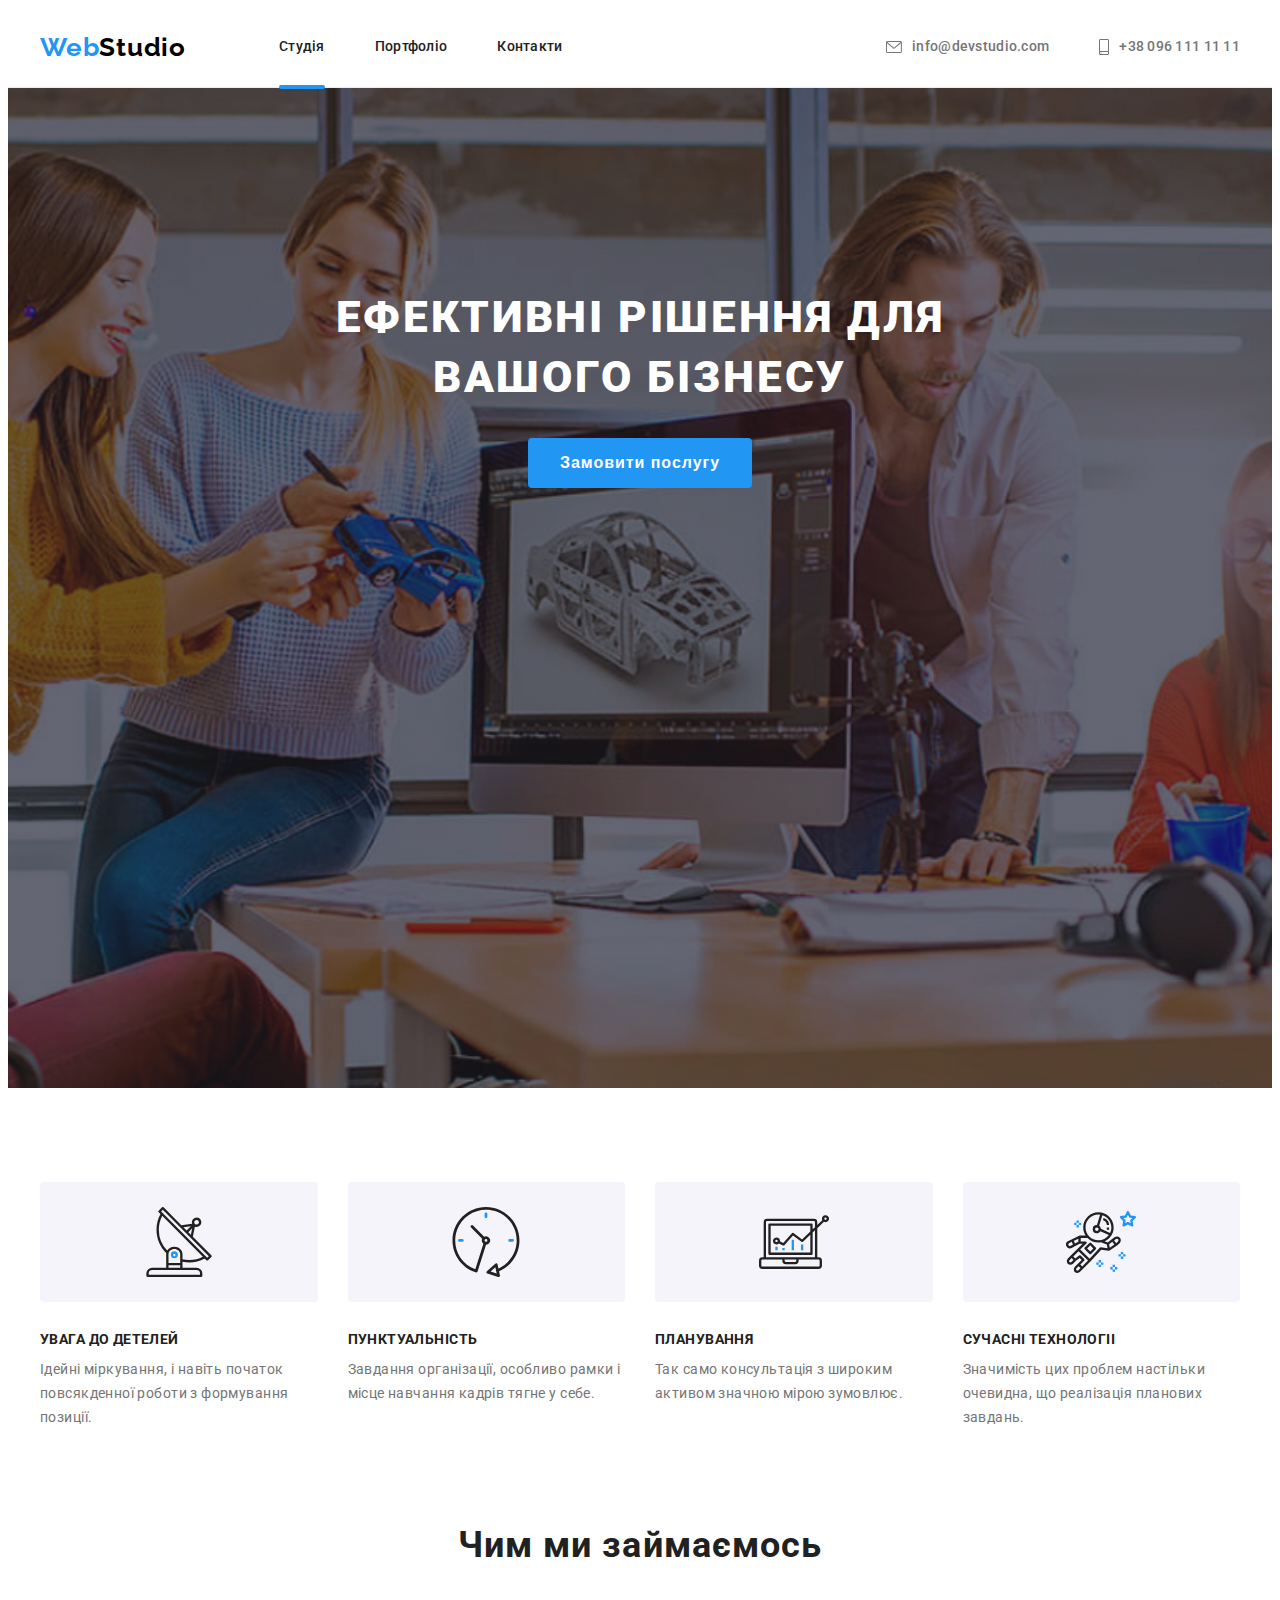
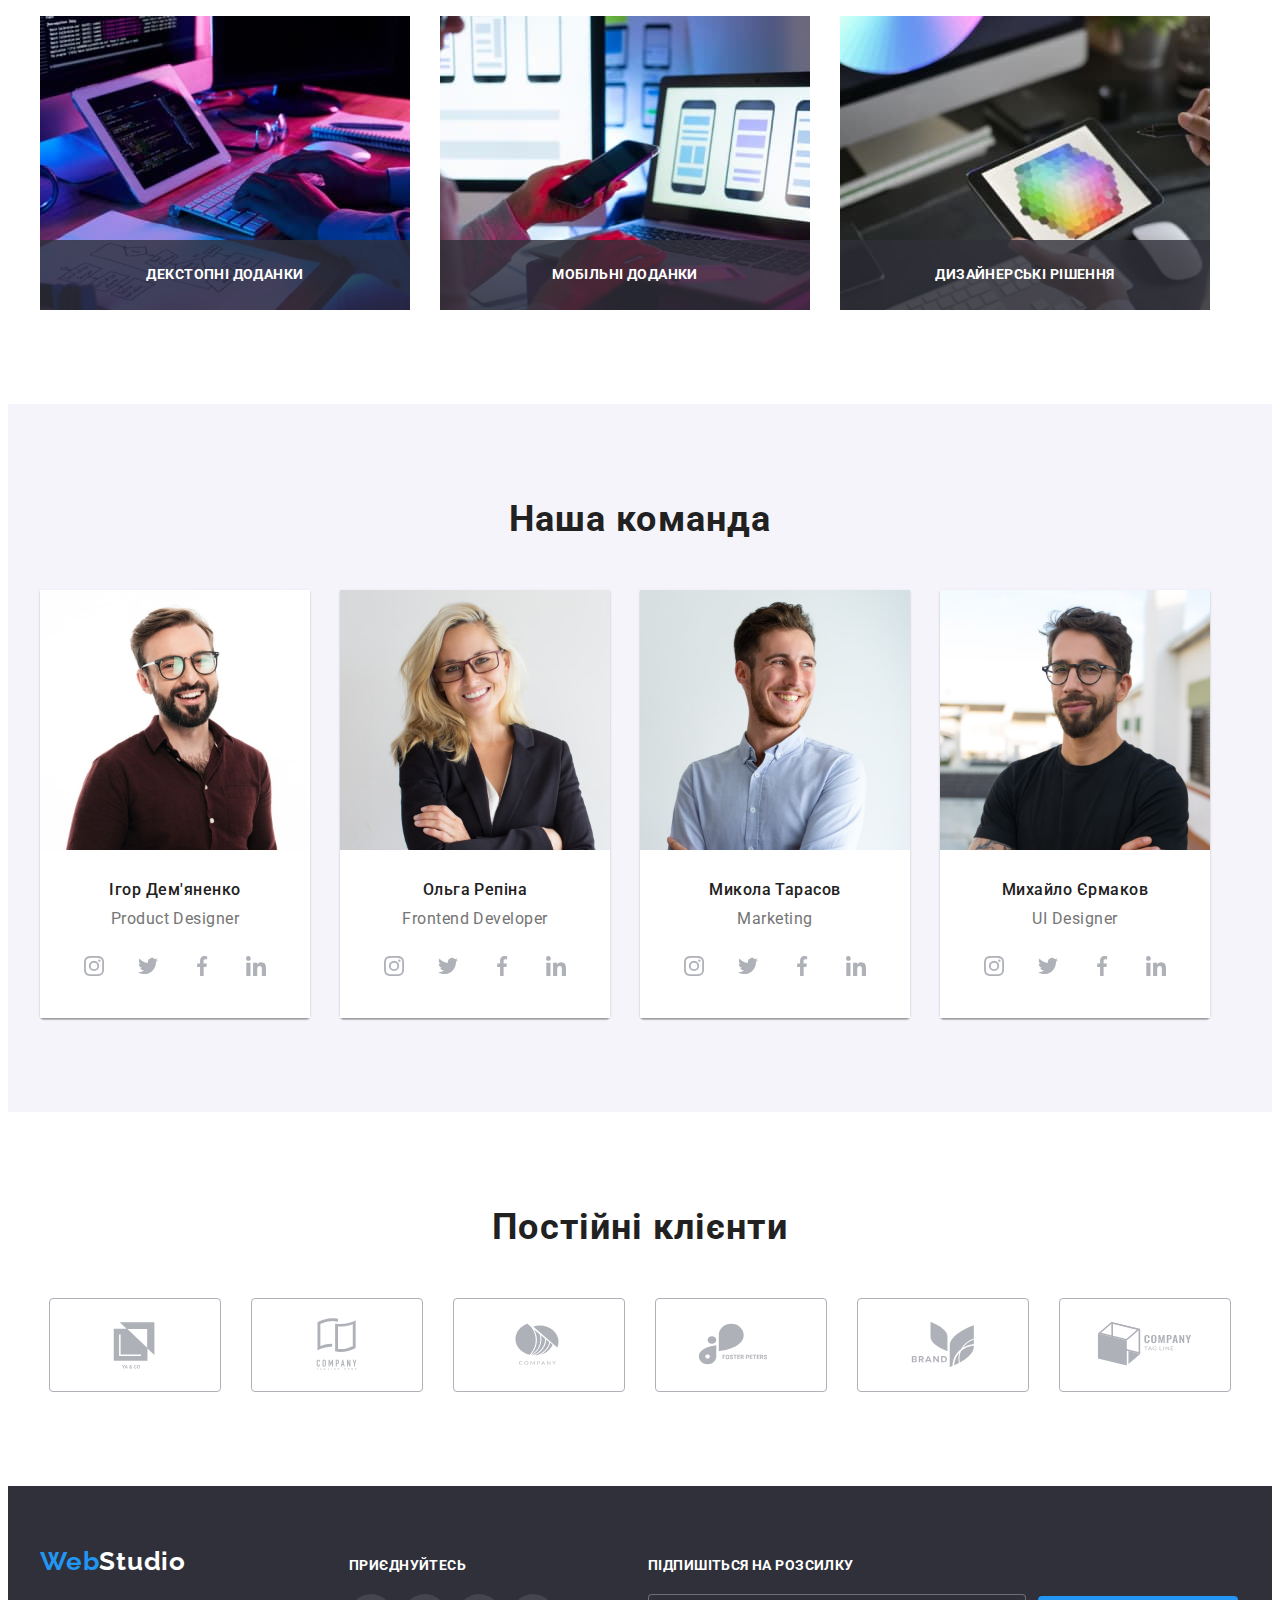
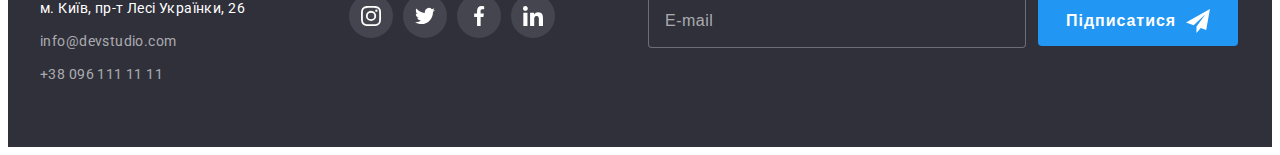
==== index.html @ 99e94c87 "д/з 7" ====
<!DOCTYPE html>
<html lang="en">
<head>
    <meta charset="UTF-8">
    <meta http-equiv="X-UA-Compatible" content="IE=edge">
    <meta name="viewport" content="width=device-width, initial-scale=1.0">
    <title>Document</title>
    <link href="https://fonts.googleapis.com/css2?family=Raleway:wght@700&family=Roboto:wght@400;500;700;900&display=swap"
        rel="stylesheet">
    <link rel="stylesheet" href="https://cdnjs.cloudflare.com/ajax/libs/modern-normalize/1.1.0/modern-normalize.min.css"
        integrity="sha512-wpPYUAdjBVSE4KJnH1VR1HeZfpl1ub8YT/NKx4PuQ5NmX2tKuGu6U/JRp5y+Y8XG2tV+wKQpNHVUX03MfMFn9Q=="
        crossorigin="anonymous" referrerpolicy="no-referrer" /> 

    <link rel="stylesheet" href="./css/main.min.css">
</head>
<body>
    <header class="header">
        <div class="container">
<nav class="site-nav">
    <a href="WebStudio" class="logo">Web<span class="header-logo-accent">Studio</span></a>
    <ul class="site-nav__list">
        <li class="site-nav__item">
            <a class="site-nav__link site-nav__link--active" href="">Студія</a>
        </li>
        <li class="site-nav__item">
            <a class="site-nav__link" href="./portfolio.html">Портфоліо</a>
        </li>
        <li class="site-nav__item">
            <a class="site-nav__link" href="">Контакти</a>
        </li>
    </ul>
    <ul class="contact-items">
        <li class="contact-item"> 
            <a class="contact-link" href="mailo:info@devstudio.com">
            <svg class="contact-icon" width="16" height="12">
                <use href="./images/icons.svg#icon-envelope"></use>
            </svg>    
            info@devstudio.com</a>
        </li>
        <li class="contact-item">
            <a  class="contact-link" href="tel:+380961111111">
            <svg class="contact-icon" width="10" height="16">
                <use href="./images/icons.svg#icon-smartphone"></use>
            </svg>
            +38 096 111 11 11</a>
        </li>
    </ul>
</nav>
</div>
    </header>

    <main>
<section class="section hero overlay">
    <h1 class="hero-title">Ефективні рішення для вашого бізнесу</h1>
    <button  data-modal-open class="hero-button btn"  type="button">Замовити послугу</button>
</section>
<section class="section benefits">
    <div class="container">
    <!-- приховати заголовок -->
    <h2 class="section-title visually-hidden">Наші переваги</h2>
    <ul class="benefits__benefits-list">
        <li class="benefits__benefits-item">
            <div class="benefits__benefits-icon-wrap">
            <svg class="benefits__benefits-icon" width="70" height="70">
                <use href="./images/icons.svg#icon-antenna"></use>
            </svg>
        </div>
            <h3 class="benefits__benefits-item-title">Увага до детелей</h3>
            <p class="benefits__benefits-item-text">Ідейні міркування, і навіть початок повсякденної роботи з формування позиції.</p>
        </li>
        <li class="benefits__benefits-item">
            <div class="benefits__benefits-icon-wrap">
            <svg class="benefits__benefits-icon" width="70" height="70">
            <use href="./images/icons.svg#icon-clock"></use>
            </svg>
        </div>
            <h3 class="benefits__benefits-item-title">Пунктуальність</h3>
            <p class="benefits__benefits-item-text">Завдання організації, особливо рамки і місце навчання кадрів тягне у себе.</p>
        </li>
        <li class="benefits__benefits-item">
            <div class="benefits__benefits-icon-wrap">
            <svg class="benefits__benefits-icon" width="70" height="70">
            <use href="./images/icons.svg#icon-diagram"></use>
            </svg>
        </div>
            <h3 class="benefits__benefits-item-title">Планування</h3>
            <p class="benefits__benefits-item-text">Так само консультація з широким активом значною мірою зумовлює.</p>
        </li>
        <li class="benefits__benefits-item">
            <div class="benefits__benefits-icon-wrap">
            <svg class="benefits__benefits-icon" width="70" height="70">
            <use href="./images/icons.svg#icon-astronaut"></use>
            </svg>
        </div>
            <h3 class="benefits__benefits-item-title">Сучасні технологіі</h3>
            <p class="benefits__benefits-item-text">Значимість цих проблем настільки очевидна, що реалізація планових завдань.</p>
        </li>
    </ul>
    </div>
</section>
<section class="section our-work">
    <div class="container">
    <h2 class="section-title">Чим ми займаємось</h2>
    <ul class="our-work__image-list">
        <li class="our-work__image-item">
            <img src="./images/img1.jpg" alt="Людина вводить дані з макету" width="370"/>
            <div class="our-work__descript">
                <p class="our-work__descript-text">Декстопні доданки</p>
            </div>
        </li>
        <li class="our-work__image-item">
            <img src="./images/img2.jpg" alt="Людина звіряє дані зі смартфона" width="370"/>
            <div class="our-work__descript">
                <p class="our-work__descript-text">Мобільні доданки</p>
            </div>
        </li>
        <li class="our-work__image-item">
            <img src="./images/img3.jpg" alt="Людина підбирає колірну гаму" width="370" />
            <div class="our-work__descript">
            <p class="our-work__descript-text">Дизайнерські рішення</p>
            </div>
        </li>
    </ul>
</div>
</section>
 <section class="section team">
    <div class="container">
    <h2 class="section-title">Наша команда</h2>
    <ul class="team__team-list">
        <li class="team__team-item">
            <img class="team__team-item-img" src="./images/img4.jpg" alt="Чоловік в окулярах та коричневій сорочці" width="270" />
            <div class="team__team-card-wrap">
            <h3 class="team__team-item-title">Ігор Дем'яненко</h3>
            <p class="team__team-item-text">Product Designer</p>
            <ul class="team__team-soc-link-list">
                <li class="team__team-soc-link-item">
                <a href="" class="team__team-soc-link soc-link">
                <svg class="team__team-soc-link-icon" width="20" height="20">
                <use href="./images/icons.svg#icon-instagram"></use>
                </svg>
                </a>
                </li>
                <li class="team__team-soc-link-item">
                <a href="" class="team__team-soc-link soc-link">
                <svg class="team__team-soc-link-icon" width="20" height="20">
                <use href="./images/icons.svg#icon-twitter"></use>
                </svg>
                </a>
                </li>
                <li class="team__team-soc-link-item">
                <a href="" class="team__team-soc-link soc-link">
                <svg class="team__team-soc-link-icon" width="20" height="20">
                <use href="./images/icons.svg#icon-facebook"></use>
                </svg>
                </a>
                </li>
                <li class="team__team-soc-link-item">
                <a href="" class="team__team-soc-link soc-link">
                <svg class="team__team-soc-link-icon" width="20" height="20">
                <use href="./images/icons.svg#icon-linkedin"></use>
                </svg>
                </a>
                </li>
        </li>
    </ul>        
    </div>
        <li  class="team__team-item">
            <img class="team__team-item-img"  src="./images/img5.jpg" alt="Жінка в окулярах і чорному піджаку" width="270" />
            <div class="team__team-card-wrap">
            <h3 class="team__team-item-title">Ольга Репіна</h3>
            <P class="team__team-item-text">Frontend Developer</P>
            <ul class="team__team-soc-link-list">
                <li class="team__team-soc-link-item">
                <a href="" class="team__team-soc-link soc-link">
                <svg class="team__team-soc-link-icon" width="20" height="20">
                <use href="./images/icons.svg#icon-instagram"></use>
                </svg>
                </a>
                </li>
                <li class="team__team-soc-link-item">
                <a href="" class="team__team-soc-link soc-link">
                <svg class="team__team-soc-link-icon" width="20" height="20">
                <use href="./images/icons.svg#icon-twitter"></use>
                </svg>
                </a>
                </li>
                <li class="team__team-soc-link-item">
                <a href="" class="team__team-soc-link soc-link">
                <svg class="team__team-soc-link-icon" width="20" height="20">
                <use href="./images/icons.svg#icon-facebook"></use>
                </svg>
                </a>
                </li>
                <li class="team__team-soc-link-item">
                <a href="" class="team__team-soc-link soc-link">
                <svg class="team__team-soc-link-icon" width="20" height="20">
                <use href="./images/icons.svg#icon-linkedin"></use>
                </svg>
                </a>
                </li>
        </li>
    </ul>
    </div>
        <li  class="team__team-item">
            <img class="team__team-item-img"  src="./images/img6.jpg" alt="Чоловік у білій сорочці" width="270" /> 
            <div class="team__team-card-wrap">
            <h3 class="team__team-item-title">Микола Тарасов</h3>
            <p class="team__team-item-text">Marketing</p>
            <ul class="team__team-soc-link-list">
                <li class="team__team-soc-link-item">
                <a href="" class="team__team-soc-link soc-link">
                <svg class="team__team-soc-link-icon" width="20" height="20">
                <use href="./images/icons.svg#icon-instagram"></use>
                </svg>
                </a>
                </li>
                <li class="team__team-soc-link-item">
                <a href="" class="team__team-soc-link soc-link">
                <svg class="team__team-soc-link-icon" width="20" height="20">
                <use href="./images/icons.svg#icon-twitter"></use>
                </svg>
                </a>
                </li>
                <li class="team__team-soc-link-item">
                <a href="" class="team__team-soc-link soc-link">
                <svg class="team__team-soc-link-icon" width="20" height="20">
                <use href="./images/icons.svg#icon-facebook"></use>
                </svg>
                </a>
                </li>
                <li class="team__team-soc-link-item">
                <a href="" class="team__team-soc-link soc-link">
                <svg class="team__team-soc-link-icon" width="20" height="20">
                <use href="./images/icons.svg#icon-linkedin"></use>
                </svg>
                </a>
                </li>
        </li>
    </ul>
    <div>
        <li  class="team__team-item">
            <img class="team__team-item-img" src="./images/img7.jpg" alt="Чоловік в окулярах та чорній футболці" width="270" />
            <div class="team__team-card-wrap">
            <h3 class="team__team-item-title">Михайло Єрмаков</h3>
            <p class="team__team-item-text">UI Designer</p>
            <ul class="team__team-soc-link-list">
                <li class="team__team-soc-link-item">
                <a href="" class="team__team-soc-link soc-link">
                <svg class="team__team-soc-link-icon" width="20" height="20">
                <use href="./images/icons.svg#icon-instagram"></use>
                </svg>
                </a>
                </li>
                <li class="team__team-soc-link-item">
                <a href="" class="team__team-soc-link soc-link">
                <svg class="team__team-soc-link-icon" width="20" height="20">
                <use href="./images/icons.svg#icon-twitter"></use>
                </svg>
                </a>
                </li>
                <li class="team__team-soc-link-item">
                <a href="" class="team__team-soc-link soc-link">
                <svg class="team__team-soc-link-icon" width="20" height="20">
                <use href="./images/icons.svg#icon-facebook"></use>
                </svg>
                </a>
                </li>
                <li class="team__team-soc-link-item">
                <a href="" class="team__team-soc-link soc-link">
                <svg class="team__team-soc-link-icon" width="20" height="20">
                <use href="./images/icons.svg#icon-linkedin"></use>
                </svg>
                </a>
                </li>
            </ul>
        </div>
        </li>
    </ul>
    </div>
 </section> 
 
<section class="section  clients">
    <div class="container">
        <h2 class="section-title">Постійні клієнти</h2>
        <ul class="clients__clients-link-list">
            <li class="clients__clients-link-item">
                <a href="" class="clients__clients-link">
                    <svg class="clients__clients-link-icon" width="106" height="60">
                    <use href="./images/icons.svg#icon-Logo1"></use>   
                    </svg>
                </a>
            </li>
            <li class="clients__clients-link-item">
                <a href="" class="clients__clients-link">
                    <svg class="clients__clients-link-icon" width="106" height="60">
                    <use href="./images/icons.svg#icon-Logo2"></use>
                    </svg>
                </a>
            </li>
            <li class="clients__clients-link-item">
                <a href="" class="clients__clients-link">
                    <svg class="clients__clients-link-icon" width="106" height="60">
                    <use href="./images/icons.svg#icon-Logo3"></use>
                    </svg>
                </a>
            </li>
            <li class="clients__clients-link-item">
                <a href="" class="clients__clients-link">
                    <svg class="clients__clients-link-icon" width="106" height="60">
                    <use href="./images/icons.svg#icon-Logo4"></use>
                    </svg>
                </a>
            </li>
            <li class="clients__clients-link-item">
                <a href="" class="clients__clients-link">
                    <svg class="clients__clients-link-icon" width="106" height="60">
                    <use href="./images/icons.svg#icon-Logo5"></use>
                    </svg>
                </a>
            </li>
            <li class="clients__clients-link-item">
                <a href="" class="clients__clients-link">
                    <svg class="clients__clients-link-icon" width="106" height="60">
                        <use href="./images/icons.svg#icon-Logo6"></use>
                    </svg>
                </a>
            </li>
        </ul>
    </div>
</section>        
 </main>
    <footer class="footer">
        <div class="container footer-container">
            <div class="logo-address">
            <a href="WebStudio" class="logo logo-secondary">Web<span class="logo-secondary-accent">Studio</span></a>

            <address class="address">
                <p class="address-street">м. Київ, пр-т Лесі Українки, 26 </p>
                <a class="address-link" href="mailo:info@devstudio.com">info@devstudio.com</a>              
                <a class="address-link" href="tel:+380961111111">+38 096 111 11 11</a>
            </address>
        </div>
        <div class="join-in">
                <p class="join-in-text">Приєднуйтесь</p>
                <ul class="join-in-soc-link-items">
                    <li class="join-in-soc-link-item">
                        <a href="" class="join-in-soc-link soc-link">
                            <svg class="join-in-soc-icon" width="20" height="20">
                                <use href="./images/icons.svg#icon-instagram"></use>
                            </svg>
                        </a>
                    </li>
                    <li class="join-in-soc-link-item">
                        <a href="" class="join-in-soc-link soc-link">
                            <svg class="join-in-soc-icon" width="20" height="20">
                                <use href="./images/icons.svg#icon-twitter"></use>
                            </svg>
                        </a>
                    </li>
                    <li class="join-in-soc-link-item">
                        <a href="" class="join-in-soc-link soc-link">
                            <svg class="join-in-soc-icon" width="20" height="20">
                                <use href="./images/icons.svg#icon-facebook"></use>
                            </svg>
                        </a>
                    </li>
                    <li class="join-in-soc-link-item">
                        <a href="" class="join-in-soc-link soc-link">
                            <svg class="join-in-soc-icon" width="20" height="20">
                                <use href="./images/icons.svg#icon-linkedin"></use>
                            </svg>
                        </a>
                    </li>
                </ul>
        </div>
        <div class="subscribe">
             <p class="subscribe-title">Підпишіться на розсилку</p>
             <form class="subscribe-form">
        <div class="subscribe-field">
            <input type="email" name="subscribe" id="subscribe" placeholder="E-mail" class="subscribe-input">
            <button type="submit" class="subscribe-button btn">Підписатися
                <svg class="subscribe-button-icon" width="24" height="24">
                  <use href="./images/icons.svg#icon-icon-send"></use>
            </svg>
            </button>
        </div>
        </form>
        </div>
        </div>
    </footer>
    <!--Modal-->
    <div class="backdrop is-hidden" data-modal>
        <div class="modal">
            <button type="button" class="button-close-modal" data-modal-close>
                <svg class="icon-close-modal" width="11" height="11">
                    <use href="./images/icons.svg#icon-close-modal"></use>
                </svg>
            </button>
            <p class="modal-title">Залиште свої дані, ми вам передзвонимо</p>
                <form class="modal-form">
                    <div class="modal-field"> 
                        <label for="user-name" class="modal-label">Ім'я</label>
                            <div class="intup-icon-wrap">
                                <input type="text" name="user-name" class="modal-input" id="user-name">
                                    <svg class="input-icon" width="18" height="18">
                                        <use href="./images/icons.svg#icon-person-black"></use>
                                    </svg>
                            </div>
                    </div>
                    <div class="modal-field">
                        <label for="user-tel" class="modal-label">Телефон</label>
                            <div class="intup-icon-wrap">
                                <input type="tel" name="user-tel" class="modal-input" id="user-tel">
                                   <svg class="input-icon" width="18" height="18">
                                       <use href="./images/icons.svg#icon-phone-black"></use>
                                   </svg>
                            </div>
                    </div>
                    <div class="modal-field">
                         <label for="user-email" class="modal-label">Пошта</label>
                             <div class="intup-icon-wrap">
                                <input type="email" name="user-email" class="modal-input" id="user-email">
                                    <svg class="input-icon" width="18" height="18">
                                        <use href="./images/icons.svg#icon-email-black"></use>
                                    </svg>
                             </div>
                    </div>
                    <div class="modal-field">
                         <label for="user-text" class="modal-label">Коментар</label>
                             <textarea class="modal-text" name="user-text" id="user-text" placeholder="Введіть текст"></textarea>
                    </div>
                    <div class="modal-field">
                            <input type="checkbox" class="modal-check visually-hidden"  name="policy" id="policy" value="true">
                        <label for="policy" class="check-text">
                            <span class="check-icon-wrap">
                                <svg class="check-icon" width="16" height="15">
                            <use href="./images/icons.svg#icon-icon-check"></use>
                                </svg>
                            </span>Погоджуюся з розсилкою та приймаю &nbsp;<a href="" class="check-text-link">Умови договору</a>
                        </label>
                    </div>
                <svg class="checkbox" width="15" height="15"></svg>
                <button type="submit" class="modal-button btn">Відправити</button>           
            </form>
        </div>
    </div>
<script src="./js/modal.js"></script>
</body>
</html>
---- css/main.min.css ----
:root{--primary-text-color: rgba(117, 117, 117, 1);--title-text-color: #212121;--primary-white-color: #FFFFFF;--accent-color: #2196F3;--primary-grey-color: #757575;--timing-function: cubic-bezier(0.4, 0, 0.2, 1)}body{background-color:var(--primary-white-color);color:var(--primary-text-color);font-family:Roboto,sans-serif}a{text-decoration:none}ul{margin:0px;padding:0px;list-style-type:none}h1,h2,h3,p{margin-top:0px;margin-bottom:0px}img{display:block}.header{padding-top:24px;padding-bottom:24px;border-bottom:1px solid #ececec}.site-nav{display:flex;align-items:center}.site-nav__list{display:flex}.site-nav__item:not(:last-child){margin-right:50px}.site-nav__link{font-weight:500;font-size:14px;line-height:1.14;letter-spacing:.02em;color:var(--title-text-color);transition:color 250ms var(--timing-function)}.site-nav__link:hover,.site-nav__link:focus{color:var(--accent-color)}.site-nav__link--active::after{content:"";display:block;position:relative;top:30px;bottom:auto;width:100%;height:4px;background-color:var(--accent-color);border-radius:4px}.contact-items{display:flex;margin-left:auto}.contact-item:not(:last-child){margin-right:50px}.contact-link{display:flex;align-items:center;font-weight:500;font-size:14px;line-height:1.14;letter-spacing:.02em;color:var(--primary-grey-color);transition:color 250ms var(--timing-function)}.contact-link:hover,.contact-link:focus{color:var(--accent-color)}.contact-icon{fill:var(--primary-grey-color);margin-right:10px;transition:fill 250ms var(--timing-function)}.contact-link:hover .contact-icon,.contact-link:focus .contact-icon{fill:currentColor}.logo{margin-right:93px;font-weight:700;font-size:26px;line-height:1.19;letter-spacing:.03em;font-family:Raleway;color:var(--accent-color)}.header-logo-accent{color:#000}.logo-secondary-accent{color:var(--primary-white-color)}.logo-secondary{display:block;margin-bottom:20px}.section{padding-top:94px;padding-bottom:94px}.btn{font-weight:700;font-size:16px;line-height:1.88;letter-spacing:.06em;background-color:var(--accent-color);color:var(--primary-white-color);border:0px;border-radius:4px;cursor:pointer}.hero{padding-top:200px;padding-bottom:200px;background-color:#2f303a;text-align:center}.overlay{max-width:1600px;height:600px;margin-right:auto;margin-left:auto;background-image:linear-gradient(rgba(47, 48, 58, 0.4), rgba(47, 48, 58, 0.4)),url(../images/img-hero.jpg);background-position:center;background-repeat:no-repeat;background-size:cover}.hero-title{width:696px;margin-left:auto;margin-right:auto;font-weight:900;font-size:44px;line-height:1.36;letter-spacing:.06em;text-transform:uppercase;color:var(--primary-white-color)}.hero-button{margin-top:30px;padding:10px 32px 10px 32px}.container{width:1200px;margin-left:auto;margin-right:auto;padding-left:15px;padding-right:15px}.section-title{font-weight:700;font-size:36px;line-height:1.17;letter-spacing:.03em;text-align:center;margin-bottom:50px;color:var(--title-text-color)}.visually-hidden{position:absolute;white-space:nowrap;width:1px;height:1px;overflow:hidden;border:0;padding:0;clip:rect(0 0 0 0);clip-path:inset(50%);margin:-1px}.benefits{padding-bottom:0px}.benefits__benefits-list{display:flex}.benefits__benefits-item{width:calc((100% - 90px)/4)}.benefits__benefits-item:not(:last-child){margin-right:30px}.benefits__benefits-icon-wrap{display:inline-flex;justify-content:center;align-items:center;width:100%;height:120px;margin-bottom:30px;background-color:#f5f4fa;border-radius:4px}.benefits__benefits-item-title{margin-bottom:10px;font-weight:700;font-size:14px;line-height:1.14;letter-spacing:.03em;text-transform:uppercase;color:var(--title-text-color)}.benefits__benefits-item-text{font-weight:400;font-size:14px;line-height:1.71;letter-spacing:.03em}.our-work__image-list{display:flex;column-gap:30px}.our-work__image-item{position:relative}.our-work__descript{position:absolute;bottom:0;display:flex;align-items:center;justify-content:center;width:370px;height:70px;background-color:rgba(47,48,58,.8)}.our-work__descript-text{font-weight:700;font-size:14px;line-height:1.14;letter-spacing:.03em;text-align:center;text-transform:uppercase;color:var(--primary-white-color)}.soc-link{width:44px;height:44px;border-radius:50%;background-color:var(--primary-white-color);display:flex;justify-content:center;align-items:center;transition:background-color 250ms var(--timing-function)}.team{background:#f5f4fa}.team__team-list{display:flex}.team__team-item{box-shadow:0px 1px 3px rgba(0,0,0,.12),0px 1px 1px rgba(0,0,0,.14),0px 2px 1px rgba(0,0,0,.2);border-radius:0px 0px 4px 4px}.team__team-item:not(:last-child){margin-right:30px}.team__team-card-wrap{padding-top:30px;padding-bottom:30px;background-color:var(--primary-white-color)}.team__team-item-title{margin-bottom:10px;font-weight:500;font-size:16px;line-height:1.19;letter-spacing:.03em;text-align:center;color:var(--title-text-color)}.team__team-item-img{display:block}.team__team-item-text{margin-bottom:16px;font-weight:400;font-size:16px;line-height:1.19;letter-spacing:.03em;text-align:center}.team__team-soc-link-list{display:flex;justify-content:center;gap:10px}.team__team-soc-link{background-color:var(--primary-white-color)}.team__team-soc-link:hover,.team__team-soc-link:focus{background-color:var(--accent-color)}.team__team-soc-link-icon{fill:#afb1b8;transition:fill 250ms var(--timing-function)}.team__team-soc-link:hover .team__team-soc-link-icon,.team__team-soc-link:focus .team__team-soc-link-icon{fill:var(--primary-white-color)}.clients__clients-link-list{display:flex;justify-content:center;gap:30px}.clients__clients-link{width:170px;height:92px;display:flex;align-items:center;justify-content:center;border:1px solid #afb1b8;border-radius:4px;transition:border 250ms var(--timing-function)}.clients__clients-link:hover,.clients__clients-link:focus{border:1px solid var(--accent-color)}.clients__clients-link-icon{fill:#afb1b8;transition:fill 250ms var(--timing-function)}.clients__clients-link:hover .clients__clients-link-icon,.clients__clients-link:focus .clients__clients-link-icon{fill:var(--accent-color)}.footer{padding-top:60px;padding-bottom:60px;background-color:#2f303a}.footer-container{display:flex;align-items:baseline}.address-street{margin-bottom:9px;font-weight:400;font-size:14px;line-height:1.71;letter-spacing:.03em;font-style:normal;color:var(--primary-white-color)}.address-link{display:block;font-weight:400;font-size:14px;line-height:1.71;letter-spacing:.03em;font-style:normal;color:rgba(255,255,255,.6)}.address-link:not(:last-child){margin-bottom:9px}.logo-address{margin-right:70px}.join-in{margin-right:93px}.join-in-text{margin-bottom:20px;font-weight:700;font-size:14px;line-height:1.14;letter-spacing:.03em;text-transform:uppercase;color:var(--primary-white-color)}.join-in-soc-link-items{display:flex;justify-content:center;gap:10px}.join-in-soc-link{background-color:rgba(255,255,255,.1)}.join-in-soc-link:hover,.join-in-soc-link:focus{background-color:var(--accent-color)}.join-in-soc-icon{fill:var(--primary-white-color)}.subscribe-field{display:flex;align-items:baseline}.subscribe-title{font-weight:700;font-size:14px;line-height:1.14;letter-spacing:.03em;color:var(--primary-white-color);text-transform:uppercase}.subscribe-input{width:358px;height:50px;margin-top:20px;margin-right:12px;padding-left:16px;color:var(--primary-white-color);background-color:#2f303a;border:1px solid rgba(255,255,255,.3);border-radius:4px;transition:border 250ms var(--timing-function)}.subscribe-input:hover,.subscribe-input:focus{border:1px solid var(--accent-color)}.subscribe-input::placeholder{font-weight:400;font-size:16px;line-height:1.25;letter-spacing:.03em;color:rgba(255,255,255,.6)}.subscribe-button{display:flex;align-items:center;width:200px;height:50px;padding:10px 28px}.subscribe-button-icon{margin:0;padding:0;margin-left:10px;fill:var(--primary-white-color)}.backdrop{position:fixed;top:0;bottom:0;width:100%;height:100%;background-color:rgba(0,0,0,.2);transition:opacity 250ms var(--timing-function),visibility 250ms var(--timing-function)}.is-hidden{opacity:0;visibility:visible;pointer-events:none}.modal{position:absolute;min-width:528px;min-height:581px;padding:40px;border-radius:4px;background-color:var(--primary-white-color);top:50%;left:50%;transform:translate(-50%, -50%) scale(1);transition:transform 250ms var(--timing-function)}.backdrop.is-hidden .modal{transform:translate(-50%, -50%) scale(0)}.button-close-modal{position:absolute;top:8px;right:8px;width:30px;height:30px;display:flex;align-items:center;justify-content:center;cursor:pointer;border-radius:50%;border:1px solid rgba(0,0,0,.1);background-color:var(--primary-white-color)}.icon-close-modal{transition:fill 250 ms var(--timing-function)}.button-close-modal:hover .icon-close-modal,.button-close-modal:focus .icon-close-modal{fill:var(--accent-color)}.modal-title{font-weight:700;font-size:20px;line-height:1.15;letter-spacing:.03em;align-items:center;text-align:center;color:#212121;margin-bottom:12px}.modal-field{margin-bottom:10px}.modal-label{font-weight:400;font-size:12px;line-height:1.17;letter-spacing:.01em}.intup-icon-wrap{position:relative}.modal-input{width:100%;height:40px;margin-top:4px;padding:12px 0px 12px 42px;border:1px solid rgba(33,33,33,.2);border-radius:4px;outline:none;transition:border 250ms var(--timing-function)}.modal-input:hover,.modal-input:focus{border:1px solid var(--accent-color)}.input-icon{position:absolute;top:50%;left:12px;transform:translateY(-50%);transition:fill 250ms var(--timing-function)}.modal-input:hover+.input-icon,.modal-input:focus+.input-icon{fill:var(--accent-color)}.modal-text{width:100%;height:120px;margin-top:4px;padding:12px 16px;border:1px solid rgba(33,33,33,.2);border-radius:4px;resize:none;outline:none;transition:border 250 ms var(--accent-color)}.modal-text:hover,.modal-text:focus{border:1px solid var(--accent-color)}.modal-text::placeholder{color:rgba(117,117,117,.5);font-weight:400;font-size:12px;line-height:1.17;letter-spacing:.01em}.modal-button{display:flex;margin:auto;align-items:center;justify-content:center;padding:10px 52px}.check-text{display:flex;justify-content:center;align-items:center;font-weight:400;font-size:14px;line-height:1.71;letter-spacing:.03em;color:#757575}.check-text-link{color:var(--accent-color);text-decoration:underline}.check-icon-wrap{width:16px;height:15px;margin-right:9px;border:1px solid #212121;border-radius:4px;display:flex;justify-content:center;align-items:center;transition:background-color 250 ms var(--timing-function),border 250 ms var(--timing-function)}.modal-check:checked+.check-text .check-icon-wrap{background-color:var(--accent-color);border:none}.check-icon{fill:rgba(0,0,0,0);transition:fill 250ms var(--timing-function)}.modal-check:checked+.check-text .check-icon{fill:var(--primary-white-color)}.projects-nav-list{display:flex;justify-content:center;margin-bottom:50px}.projects-nav-list__item:not(:last-child){margin-right:8px}.projects-nav-list__btn{padding:6px 22px 6px 22px;background-color:#f5f4fa;color:var(--title-text-color);font-weight:500;line-height:1.63;transition:background-color 250ms var(--timing-function),color 250ms var(--timing-function),box-shadow 250ms var(--timing-function)}.projects-nav-list__btn:hover,.projects-nav-list__btn:focus{background-color:var(--accent-color);color:var(--primary-white-color);box-shadow:0px 3px 1px rgba(0,0,0,.1),0px 1px 2px rgba(0,0,0,.08),0px 2px 2px rgba(0,0,0,.12)}.projects-list{display:flex;flex-wrap:wrap}.projects-list__item{width:370px;margin-right:30px;margin-bottom:30px;transition:box-shadow 250ms var(--timing-function)}.projects-list__item:hover,.projects-list__item:focus{box-shadow:0px 1px 1px rgba(0,0,0,.12),0px 4px 4px rgba(0,0,0,.06),1px 4px 6px rgba(0,0,0,.16)}.projects-list__item:nth-child(3n){margin-right:0px}.projects-list__item:nth-last-child(-n+3){margin-bottom:0px}.projects-list__top-wrap{position:relative;overflow:hidden}.projects-list__top-text{position:absolute;top:0;left:0;height:100%;font-weight:500;font-size:18px;line-height:1.56;letter-spacing:.03em;padding:63px 24px;color:var(--primary-white-color);background-color:var(--accent-color);transform:translateY(100%);transition:transform 250ms var(--timing-function)}.projects-list__item:hover .projects-list__top-text{transform:translateY(0%)}.projects-list__item:hover .projects-list__top-text,.projects-list__item:focus .projects-list__top-text{opacity:1;transform:translateY(0)}.projects-list__card{padding:20px 24px 20px 24px;border-left:1px solid #eee;border-right:1px solid #eee;border-bottom:1px solid #eee}.projects-list__title{font-weight:700;font-size:18px;line-height:2;letter-spacing:.06em;color:var(--title-text-color)}.projects-list__text{font-weight:400;font-size:16px;line-height:1.88;letter-spacing:.03em;color:var(--primary-grey-color)}.projects-list__img{display:block;max-width:100%;height:auto}.projects-list__title{margin-bottom:4px}/*# sourceMappingURL=main.min.css.map */
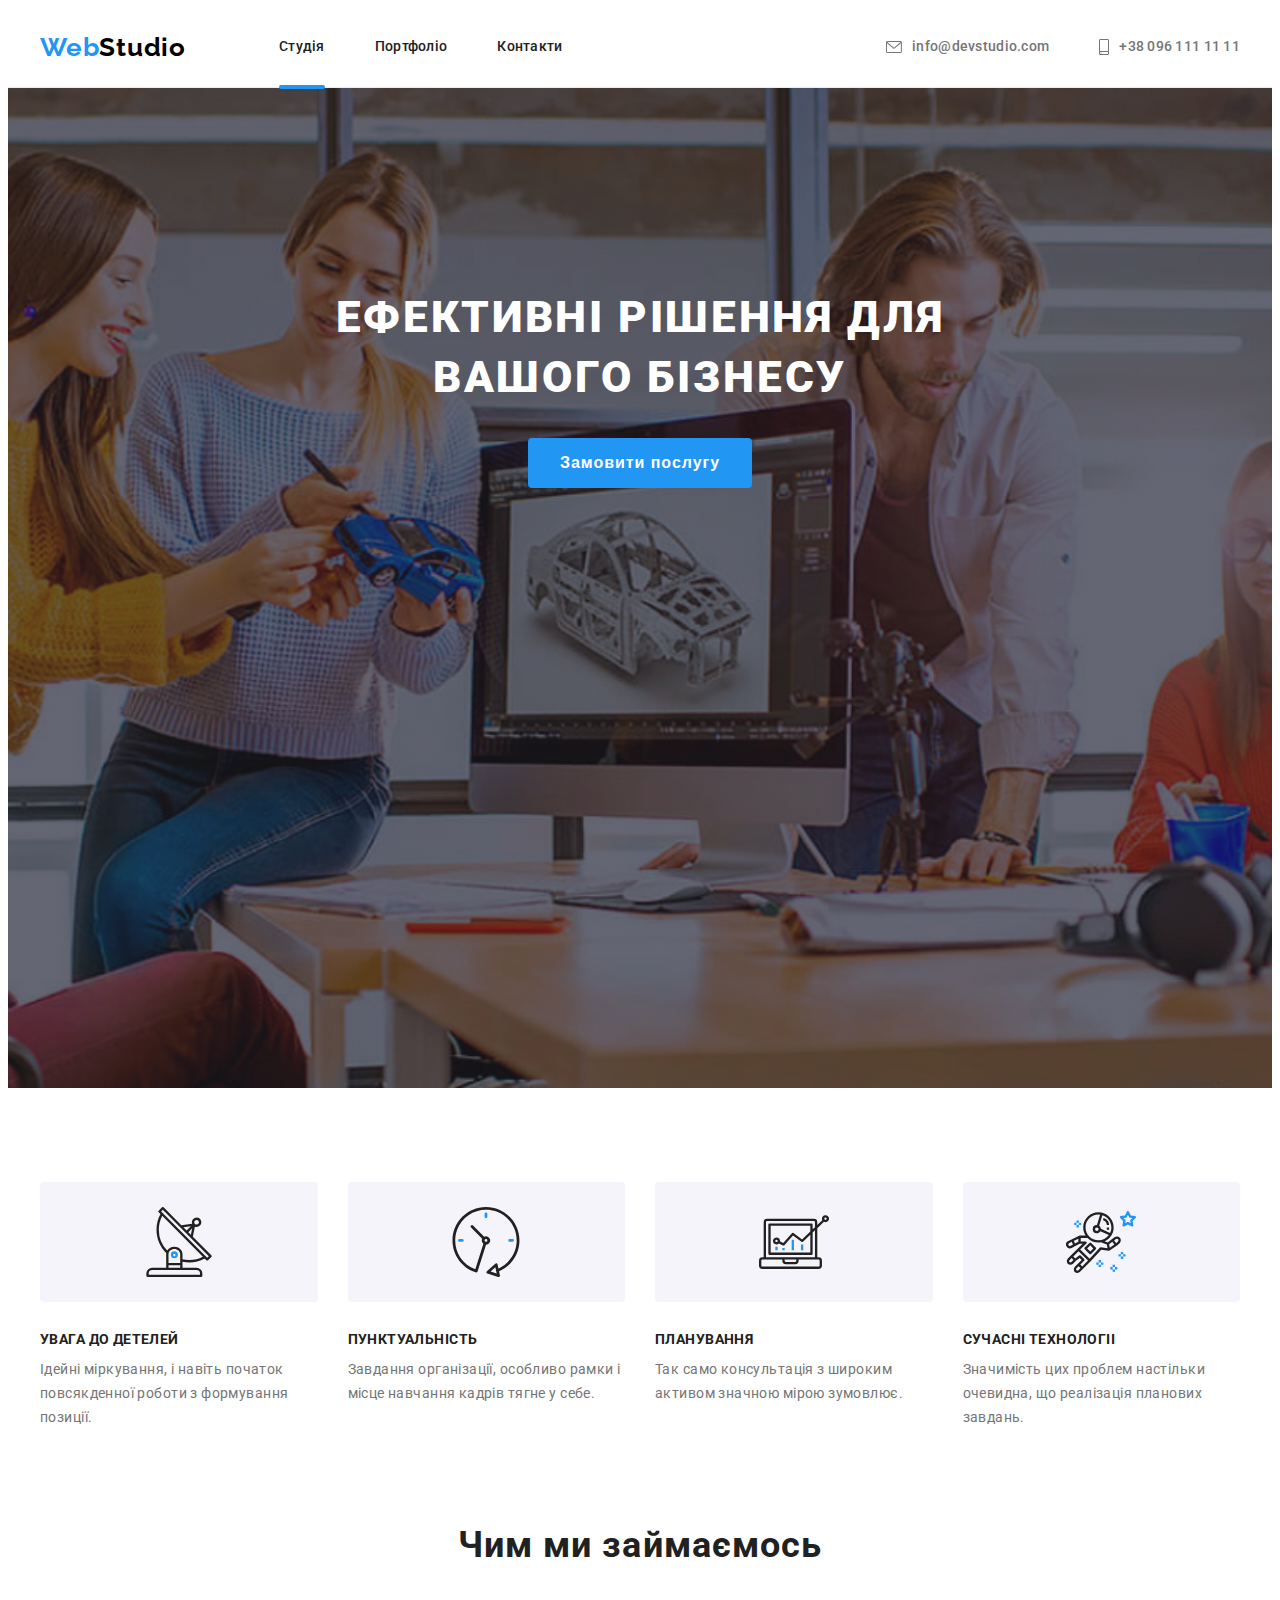
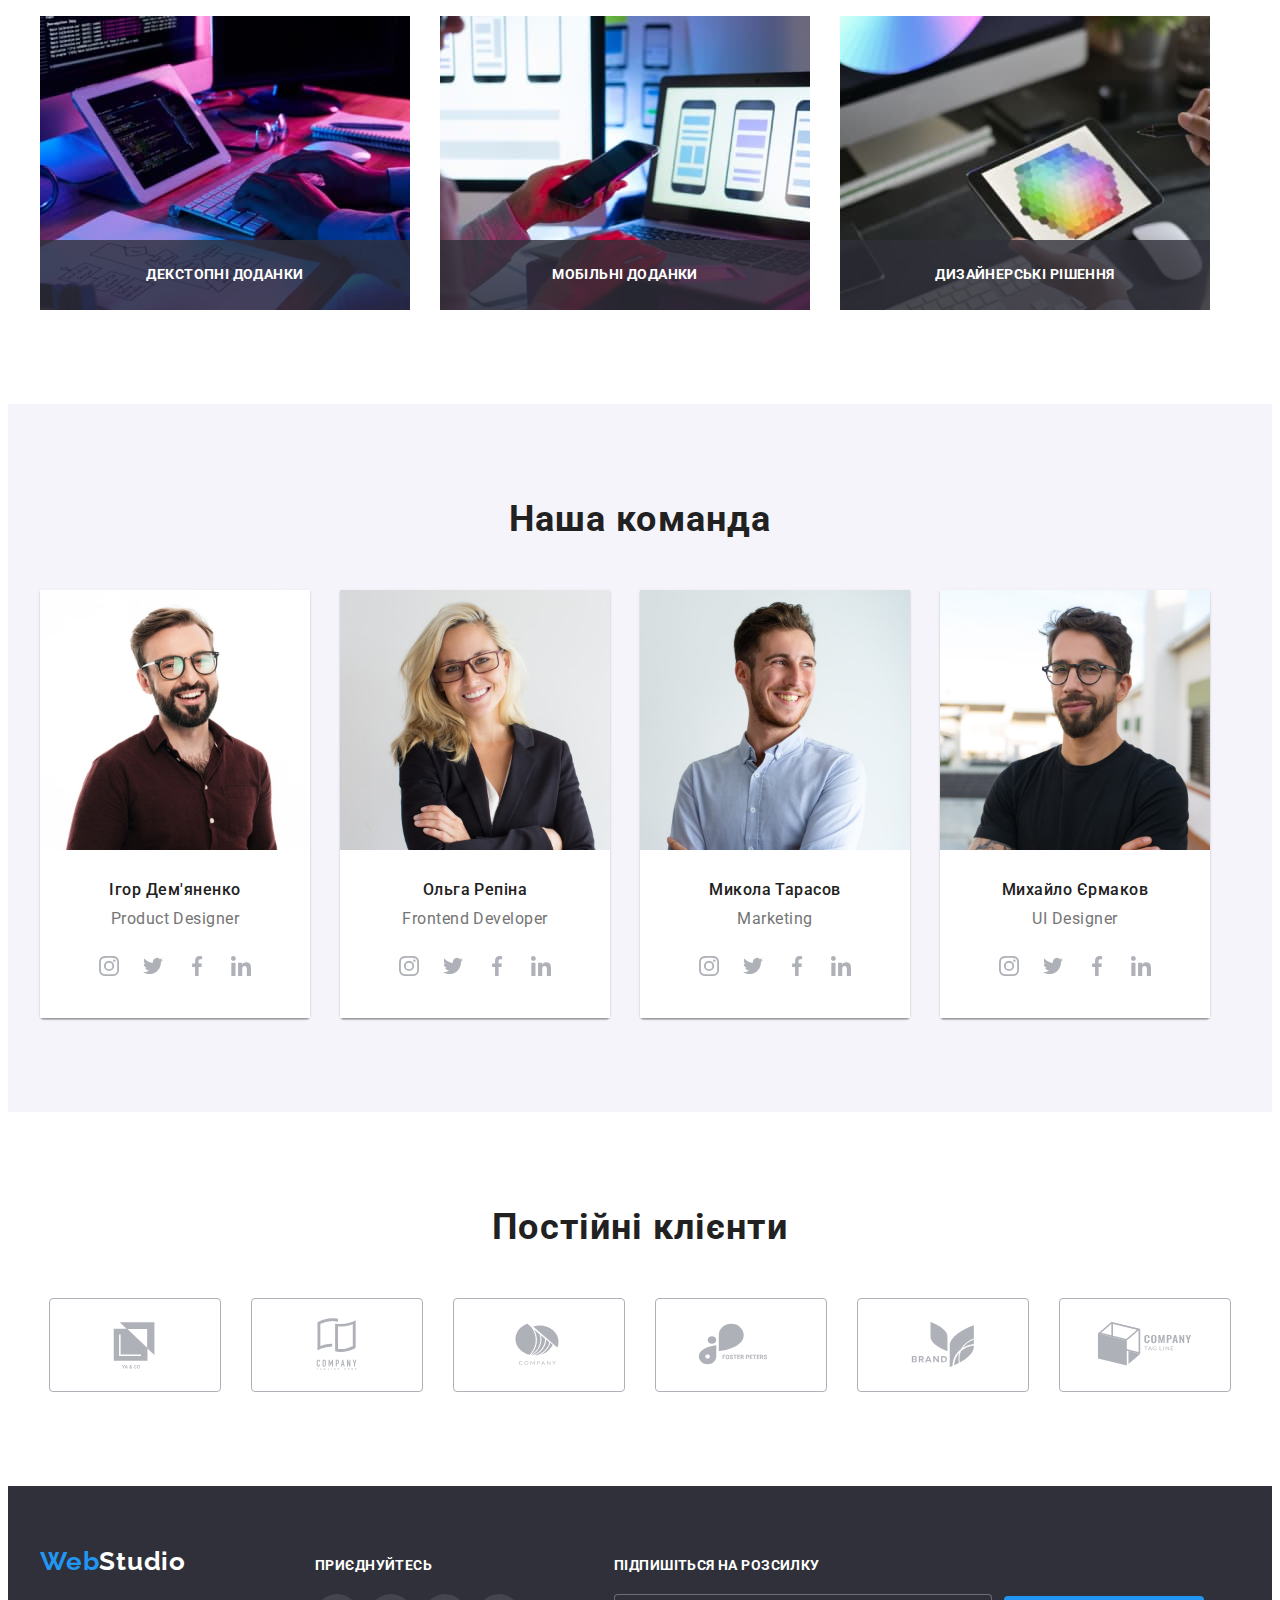
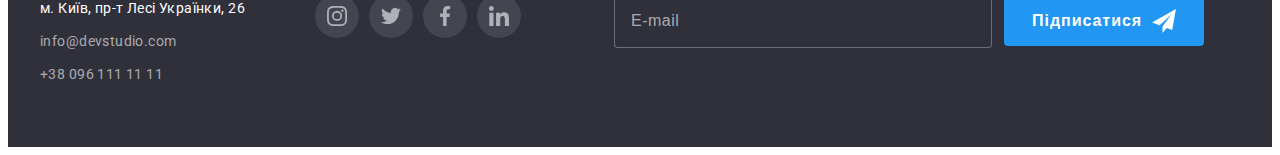
==== commit c567cb78: "Виконує д/з 7 згідно завдання" ====
--- a/index.html
+++ b/index.html
@@ -16,30 +16,30 @@
 <body>
     <header class="header">
         <div class="container">
-<nav class="site-nav">
-    <a href="WebStudio" class="logo">Web<span class="header-logo-accent">Studio</span></a>
-    <ul class="site-nav__list">
-        <li class="site-nav__item">
-            <a class="site-nav__link site-nav__link--active" href="">Студія</a>
-        </li>
-        <li class="site-nav__item">
-            <a class="site-nav__link" href="./portfolio.html">Портфоліо</a>
-        </li>
-        <li class="site-nav__item">
-            <a class="site-nav__link" href="">Контакти</a>
-        </li>
-    </ul>
-    <ul class="contact-items">
-        <li class="contact-item"> 
-            <a class="contact-link" href="mailo:info@devstudio.com">
-            <svg class="contact-icon" width="16" height="12">
+<nav class="navigation">
+    <a href="WebStudio" class="logo  header-logo">Web<span class="logo--black">Studio</span></a>
+    <ul class="site-nav-list">
+        <li class="site-nav-list__item">
+            <a class="site-nav-list__link  site-nav-list__link--active" href="">Студія</a>
+        </li>
+        <li class="site-nav-list__item">
+            <a class="site-nav-list__link" href="./portfolio.html">Портфоліо</a>
+        </li>
+        <li class="site-nav-list__item">
+            <a class="site-nav-list__link" href="">Контакти</a>
+        </li>
+    </ul>
+    <ul class="contacts-list header-contacts">
+        <li class="contacts-list__item"> 
+            <a class="contacts-list__link" href="mailo:info@devstudio.com">
+            <svg class="contacts-list__icon" width="16" height="12">
                 <use href="./images/icons.svg#icon-envelope"></use>
             </svg>    
             info@devstudio.com</a>
         </li>
-        <li class="contact-item">
-            <a  class="contact-link" href="tel:+380961111111">
-            <svg class="contact-icon" width="10" height="16">
+        <li class="contacts-list">
+            <a  class="contacts-list__link" href="tel:+380961111111">
+            <svg class="contacts-list__icon" width="10" height="16">
                 <use href="./images/icons.svg#icon-smartphone"></use>
             </svg>
             +38 096 111 11 11</a>
@@ -51,49 +51,49 @@
 
     <main>
 <section class="section hero overlay">
-    <h1 class="hero-title">Ефективні рішення для вашого бізнесу</h1>
-    <button  data-modal-open class="hero-button btn"  type="button">Замовити послугу</button>
+    <h1 class="hero__title">Ефективні рішення для вашого бізнесу</h1>
+    <button  data-modal-open class="hero__button btn"  type="button">Замовити послугу</button>
 </section>
 <section class="section benefits">
     <div class="container">
     <!-- приховати заголовок -->
     <h2 class="section-title visually-hidden">Наші переваги</h2>
-    <ul class="benefits__benefits-list">
-        <li class="benefits__benefits-item">
-            <div class="benefits__benefits-icon-wrap">
-            <svg class="benefits__benefits-icon" width="70" height="70">
+    <ul class="benefits__list">
+        <li class="benefits__item">
+            <div class="benefits__icon-wrap">
+            <svg class="benefits__icon" width="70" height="70">
                 <use href="./images/icons.svg#icon-antenna"></use>
             </svg>
         </div>
-            <h3 class="benefits__benefits-item-title">Увага до детелей</h3>
-            <p class="benefits__benefits-item-text">Ідейні міркування, і навіть початок повсякденної роботи з формування позиції.</p>
-        </li>
-        <li class="benefits__benefits-item">
-            <div class="benefits__benefits-icon-wrap">
-            <svg class="benefits__benefits-icon" width="70" height="70">
+            <h3 class="benefits__item-title">Увага до детелей</h3>
+            <p class="benefits__item-text">Ідейні міркування, і навіть початок повсякденної роботи з формування позиції.</p>
+        </li>
+        <li class="benefits__item">
+            <div class="benefits__icon-wrap">
+            <svg class="benefits__icon" width="70" height="70">
             <use href="./images/icons.svg#icon-clock"></use>
             </svg>
         </div>
-            <h3 class="benefits__benefits-item-title">Пунктуальність</h3>
-            <p class="benefits__benefits-item-text">Завдання організації, особливо рамки і місце навчання кадрів тягне у себе.</p>
-        </li>
-        <li class="benefits__benefits-item">
-            <div class="benefits__benefits-icon-wrap">
-            <svg class="benefits__benefits-icon" width="70" height="70">
+            <h3 class="benefits__item-title">Пунктуальність</h3>
+            <p class="benefits__item-text">Завдання організації, особливо рамки і місце навчання кадрів тягне у себе.</p>
+        </li>
+        <li class="benefits__item">
+            <div class="benefits__icon-wrap">
+            <svg class="benefits__icon" width="70" height="70">
             <use href="./images/icons.svg#icon-diagram"></use>
             </svg>
         </div>
-            <h3 class="benefits__benefits-item-title">Планування</h3>
-            <p class="benefits__benefits-item-text">Так само консультація з широким активом значною мірою зумовлює.</p>
-        </li>
-        <li class="benefits__benefits-item">
-            <div class="benefits__benefits-icon-wrap">
-            <svg class="benefits__benefits-icon" width="70" height="70">
+            <h3 class="benefits__item-title">Планування</h3>
+            <p class="benefits__item-text">Так само консультація з широким активом значною мірою зумовлює.</p>
+        </li>
+        <li class="benefits__item">
+            <div class="benefits__icon-wrap">
+            <svg class="benefits__icon" width="70" height="70">
             <use href="./images/icons.svg#icon-astronaut"></use>
             </svg>
         </div>
-            <h3 class="benefits__benefits-item-title">Сучасні технологіі</h3>
-            <p class="benefits__benefits-item-text">Значимість цих проблем настільки очевидна, що реалізація планових завдань.</p>
+            <h3 class="benefits__item-title">Сучасні технологіі</h3>
+            <p class="benefits__item-text">Значимість цих проблем настільки очевидна, що реалізація планових завдань.</p>
         </li>
     </ul>
     </div>
@@ -126,37 +126,37 @@
  <section class="section team">
     <div class="container">
     <h2 class="section-title">Наша команда</h2>
-    <ul class="team__team-list">
-        <li class="team__team-item">
-            <img class="team__team-item-img" src="./images/img4.jpg" alt="Чоловік в окулярах та коричневій сорочці" width="270" />
-            <div class="team__team-card-wrap">
-            <h3 class="team__team-item-title">Ігор Дем'яненко</h3>
-            <p class="team__team-item-text">Product Designer</p>
-            <ul class="team__team-soc-link-list">
-                <li class="team__team-soc-link-item">
-                <a href="" class="team__team-soc-link soc-link">
-                <svg class="team__team-soc-link-icon" width="20" height="20">
+    <ul class="team__list">
+        <li class="team__item">
+            <img class="team__item-img" src="./images/img4.jpg" alt="Чоловік в окулярах та коричневій сорочці" width="270" />
+            <div class="team__card-wrap">
+            <h3 class="team__item-title">Ігор Дем'яненко</h3>
+            <p class="team__item-text">Product Designer</p>
+            <ul class="soc-list">
+                <li class="soc-list__item">
+                <a href="" class="soc-list__link soc-link">
+                <svg class="soc-list__link-icon" width="20" height="20">
                 <use href="./images/icons.svg#icon-instagram"></use>
                 </svg>
                 </a>
                 </li>
-                <li class="team__team-soc-link-item">
-                <a href="" class="team__team-soc-link soc-link">
-                <svg class="team__team-soc-link-icon" width="20" height="20">
+                <li class="soc-list__item">
+                <a href="" class="soc-list__link soc-link">
+                <svg class="soc-list__link-icon" width="20" height="20">
                 <use href="./images/icons.svg#icon-twitter"></use>
                 </svg>
                 </a>
                 </li>
-                <li class="team__team-soc-link-item">
-                <a href="" class="team__team-soc-link soc-link">
-                <svg class="team__team-soc-link-icon" width="20" height="20">
+                <li class="soc-link__item">
+                <a href="" class="soc-list__link soc-link">
+                <svg class="soc-list__link-icon" width="20" height="20">
                 <use href="./images/icons.svg#icon-facebook"></use>
                 </svg>
                 </a>
                 </li>
-                <li class="team__team-soc-link-item">
-                <a href="" class="team__team-soc-link soc-link">
-                <svg class="team__team-soc-link-icon" width="20" height="20">
+                <li class="soc-list__item">
+                <a href="" class="soc-list__link soc-link">
+                <svg class="soc-list__link-icon" width="20" height="20">
                 <use href="./images/icons.svg#icon-linkedin"></use>
                 </svg>
                 </a>
@@ -164,36 +164,36 @@
         </li>
     </ul>        
     </div>
-        <li  class="team__team-item">
-            <img class="team__team-item-img"  src="./images/img5.jpg" alt="Жінка в окулярах і чорному піджаку" width="270" />
-            <div class="team__team-card-wrap">
-            <h3 class="team__team-item-title">Ольга Репіна</h3>
-            <P class="team__team-item-text">Frontend Developer</P>
-            <ul class="team__team-soc-link-list">
-                <li class="team__team-soc-link-item">
-                <a href="" class="team__team-soc-link soc-link">
-                <svg class="team__team-soc-link-icon" width="20" height="20">
+        <li  class="team__item">
+            <img class="team__item-img"  src="./images/img5.jpg" alt="Жінка в окулярах і чорному піджаку" width="270" />
+            <div class="team__card-wrap">
+            <h3 class="team__item-title">Ольга Репіна</h3>
+            <P class="team__item-text">Frontend Developer</P>
+            <ul class="soc-list">
+                <li class="soc-list__item">
+                <a href="" class="soc-list__link soc-link">
+                <svg class="soc-list__link-icon" width="20" height="20">
                 <use href="./images/icons.svg#icon-instagram"></use>
                 </svg>
                 </a>
                 </li>
-                <li class="team__team-soc-link-item">
-                <a href="" class="team__team-soc-link soc-link">
-                <svg class="team__team-soc-link-icon" width="20" height="20">
+                <li class="soc-link__item">
+                <a href="" class="soc-list__link soc-link">
+                <svg class="soc-list__link-icon" width="20" height="20">
                 <use href="./images/icons.svg#icon-twitter"></use>
                 </svg>
                 </a>
                 </li>
-                <li class="team__team-soc-link-item">
-                <a href="" class="team__team-soc-link soc-link">
-                <svg class="team__team-soc-link-icon" width="20" height="20">
+                <li class="soc-list__item">
+                <a href="" class="soc-list__link soc-link">
+                <svg class="soc-list__link-icon" width="20" height="20">
                 <use href="./images/icons.svg#icon-facebook"></use>
                 </svg>
                 </a>
                 </li>
-                <li class="team__team-soc-link-item">
-                <a href="" class="team__team-soc-link soc-link">
-                <svg class="team__team-soc-link-icon" width="20" height="20">
+                <li class="soc-list__item">
+                <a href="" class="soc-list__link soc-link">
+                <svg class="soc-list__link-icon" width="20" height="20">
                 <use href="./images/icons.svg#icon-linkedin"></use>
                 </svg>
                 </a>
@@ -201,36 +201,36 @@
         </li>
     </ul>
     </div>
-        <li  class="team__team-item">
-            <img class="team__team-item-img"  src="./images/img6.jpg" alt="Чоловік у білій сорочці" width="270" /> 
-            <div class="team__team-card-wrap">
-            <h3 class="team__team-item-title">Микола Тарасов</h3>
-            <p class="team__team-item-text">Marketing</p>
-            <ul class="team__team-soc-link-list">
-                <li class="team__team-soc-link-item">
-                <a href="" class="team__team-soc-link soc-link">
-                <svg class="team__team-soc-link-icon" width="20" height="20">
+        <li  class="team__item">
+            <img class="team__item-img"  src="./images/img6.jpg" alt="Чоловік у білій сорочці" width="270" /> 
+            <div class="team__card-wrap">
+            <h3 class="team__item-title">Микола Тарасов</h3>
+            <p class="team__item-text">Marketing</p>
+            <ul class="soc-list">
+                <li class="soc-list__item">
+                <a href="" class="soc-list__link soc-link">
+                <svg class="soc-list__link-icon" width="20" height="20">
                 <use href="./images/icons.svg#icon-instagram"></use>
                 </svg>
                 </a>
                 </li>
-                <li class="team__team-soc-link-item">
-                <a href="" class="team__team-soc-link soc-link">
-                <svg class="team__team-soc-link-icon" width="20" height="20">
+                <li class="soc-list__item">
+                <a href="" class="soc-list__link soc-link">
+                <svg class="soc-list__link-icon" width="20" height="20">
                 <use href="./images/icons.svg#icon-twitter"></use>
                 </svg>
                 </a>
                 </li>
-                <li class="team__team-soc-link-item">
-                <a href="" class="team__team-soc-link soc-link">
-                <svg class="team__team-soc-link-icon" width="20" height="20">
+                <li class="soc-list-item">
+                <a href="" class="soc-list__link soc-link">
+                <svg class="soc-list__link-icon" width="20" height="20">
                 <use href="./images/icons.svg#icon-facebook"></use>
                 </svg>
                 </a>
                 </li>
-                <li class="team__team-soc-link-item">
-                <a href="" class="team__team-soc-link soc-link">
-                <svg class="team__team-soc-link-icon" width="20" height="20">
+                <li class="soc-list__item">
+                <a href="" class="soc-list__link soc-link">
+                <svg class="soc-list__link-icon" width="20" height="20">
                 <use href="./images/icons.svg#icon-linkedin"></use>
                 </svg>
                 </a>
@@ -238,36 +238,36 @@
         </li>
     </ul>
     <div>
-        <li  class="team__team-item">
-            <img class="team__team-item-img" src="./images/img7.jpg" alt="Чоловік в окулярах та чорній футболці" width="270" />
-            <div class="team__team-card-wrap">
-            <h3 class="team__team-item-title">Михайло Єрмаков</h3>
-            <p class="team__team-item-text">UI Designer</p>
-            <ul class="team__team-soc-link-list">
-                <li class="team__team-soc-link-item">
-                <a href="" class="team__team-soc-link soc-link">
-                <svg class="team__team-soc-link-icon" width="20" height="20">
+        <li  class="team__item">
+            <img class="team__item-img" src="./images/img7.jpg" alt="Чоловік в окулярах та чорній футболці" width="270" />
+            <div class="team__card-wrap">
+            <h3 class="team__item-title">Михайло Єрмаков</h3>
+            <p class="team__item-text">UI Designer</p>
+            <ul class="soc-list">
+                <li class="soc-list__item">
+                <a href="" class="soc-list__link soc-link">
+                <svg class="soc-list__link-icon" width="20" height="20">
                 <use href="./images/icons.svg#icon-instagram"></use>
                 </svg>
                 </a>
                 </li>
-                <li class="team__team-soc-link-item">
-                <a href="" class="team__team-soc-link soc-link">
-                <svg class="team__team-soc-link-icon" width="20" height="20">
+                <li class="soc-list__item">
+                <a href="" class="soc-list__link soc-link">
+                <svg class="soc-list__link-icon" width="20" height="20">
                 <use href="./images/icons.svg#icon-twitter"></use>
                 </svg>
                 </a>
                 </li>
-                <li class="team__team-soc-link-item">
-                <a href="" class="team__team-soc-link soc-link">
-                <svg class="team__team-soc-link-icon" width="20" height="20">
+                <li class="soc-list__item">
+                <a href="" class="soc-list__link soc-link">
+                <svg class="soc-list__link-icon" width="20" height="20">
                 <use href="./images/icons.svg#icon-facebook"></use>
                 </svg>
                 </a>
                 </li>
-                <li class="team__team-soc-link-item">
-                <a href="" class="team__team-soc-link soc-link">
-                <svg class="team__team-soc-link-icon" width="20" height="20">
+                <li class="soc-list__item">
+                <a href="" class="soc-list__link soc-link">
+                <svg class="soc-list__link-icon" width="20" height="20">
                 <use href="./images/icons.svg#icon-linkedin"></use>
                 </svg>
                 </a>
@@ -282,45 +282,45 @@
 <section class="section  clients">
     <div class="container">
         <h2 class="section-title">Постійні клієнти</h2>
-        <ul class="clients__clients-link-list">
-            <li class="clients__clients-link-item">
-                <a href="" class="clients__clients-link">
-                    <svg class="clients__clients-link-icon" width="106" height="60">
+        <ul class="clients-list">
+            <li class="clients-list__item">
+                <a href="" class="clients-list__link">
+                    <svg class="clients-list__link-icon" width="106" height="60">
                     <use href="./images/icons.svg#icon-Logo1"></use>   
                     </svg>
                 </a>
             </li>
-            <li class="clients__clients-link-item">
-                <a href="" class="clients__clients-link">
-                    <svg class="clients__clients-link-icon" width="106" height="60">
+            <li class="clients-list__item">
+                <a href="" class="clients-list__link">
+                    <svg class="clients-list__link-icon" width="106" height="60">
                     <use href="./images/icons.svg#icon-Logo2"></use>
                     </svg>
                 </a>
             </li>
-            <li class="clients__clients-link-item">
-                <a href="" class="clients__clients-link">
-                    <svg class="clients__clients-link-icon" width="106" height="60">
+            <li class="clients-list__item">
+                <a href="" class="clients-list__link">
+                    <svg class="clients-list__link-icon" width="106" height="60">
                     <use href="./images/icons.svg#icon-Logo3"></use>
                     </svg>
                 </a>
             </li>
-            <li class="clients__clients-link-item">
-                <a href="" class="clients__clients-link">
-                    <svg class="clients__clients-link-icon" width="106" height="60">
+            <li class="clients-list__item">
+                <a href="" class="clients-list__link">
+                    <svg class="clients-list__link-icon" width="106" height="60">
                     <use href="./images/icons.svg#icon-Logo4"></use>
                     </svg>
                 </a>
             </li>
-            <li class="clients__clients-link-item">
-                <a href="" class="clients__clients-link">
-                    <svg class="clients__clients-link-icon" width="106" height="60">
+            <li class="clients-list__item">
+                <a href="" class="clients-list__link">
+                    <svg class="clients-list__link-icon" width="106" height="60">
                     <use href="./images/icons.svg#icon-Logo5"></use>
                     </svg>
                 </a>
             </li>
-            <li class="clients__clients-link-item">
-                <a href="" class="clients__clients-link">
-                    <svg class="clients__clients-link-icon" width="106" height="60">
+            <li class="clients-list__item">
+                <a href="" class="clients-list__link">
+                    <svg class="clients-list__link-icon" width="106" height="60">
                         <use href="./images/icons.svg#icon-Logo6"></use>
                     </svg>
                 </a>
@@ -331,42 +331,42 @@
  </main>
     <footer class="footer">
         <div class="container footer-container">
-            <div class="logo-address">
-            <a href="WebStudio" class="logo logo-secondary">Web<span class="logo-secondary-accent">Studio</span></a>
+            <div class="footer-address">
+            <a href="WebStudio" class="logo logo-secondary">Web<span class="logo--white">Studio</span></a>
 
             <address class="address">
-                <p class="address-street">м. Київ, пр-т Лесі Українки, 26 </p>
-                <a class="address-link" href="mailo:info@devstudio.com">info@devstudio.com</a>              
-                <a class="address-link" href="tel:+380961111111">+38 096 111 11 11</a>
+                <p class="address__street">м. Київ, пр-т Лесі Українки, 26 </p>
+                <a class="address__link" href="mailo:info@devstudio.com">info@devstudio.com</a>              
+                <a class="address__link" href="tel:+380961111111">+38 096 111 11 11</a>
             </address>
         </div>
         <div class="join-in">
-                <p class="join-in-text">Приєднуйтесь</p>
-                <ul class="join-in-soc-link-items">
-                    <li class="join-in-soc-link-item">
-                        <a href="" class="join-in-soc-link soc-link">
-                            <svg class="join-in-soc-icon" width="20" height="20">
+                <p class="join-in__text">Приєднуйтесь</p>
+                <ul class="soc-list soc-list-footer">
+                    <li class="soc-list__item">
+                        <a href="" class="soc-list__link soc-list__link--dark soc-link">
+                            <svg class="soc-list__link-icon" width="20" height="20">
                                 <use href="./images/icons.svg#icon-instagram"></use>
                             </svg>
                         </a>
                     </li>
-                    <li class="join-in-soc-link-item">
-                        <a href="" class="join-in-soc-link soc-link">
-                            <svg class="join-in-soc-icon" width="20" height="20">
+                    <li class="soc-list__item">
+                        <a href="" class="soc-list__link soc-list__link--dark soc-link">
+                            <svg class="soc-list__link-icon" width="20" height="20">
                                 <use href="./images/icons.svg#icon-twitter"></use>
                             </svg>
                         </a>
                     </li>
-                    <li class="join-in-soc-link-item">
-                        <a href="" class="join-in-soc-link soc-link">
-                            <svg class="join-in-soc-icon" width="20" height="20">
+                    <li class="soc-list__item">
+                        <a href="" class="soc-list__link soc-list__link--dark soc-link">
+                            <svg class="soc-list__link-icon" width="20" height="20">
                                 <use href="./images/icons.svg#icon-facebook"></use>
                             </svg>
                         </a>
                     </li>
-                    <li class="join-in-soc-link-item">
-                        <a href="" class="join-in-soc-link soc-link">
-                            <svg class="join-in-soc-icon" width="20" height="20">
+                    <li class="soc-list__item">
+                        <a href="" class="soc-list__link soc-list__link--dark soc-link">
+                            <svg class="soc-list__link-icon" width="20" height="20">
                                 <use href="./images/icons.svg#icon-linkedin"></use>
                             </svg>
                         </a>
@@ -374,12 +374,12 @@
                 </ul>
         </div>
         <div class="subscribe">
-             <p class="subscribe-title">Підпишіться на розсилку</p>
-             <form class="subscribe-form">
-        <div class="subscribe-field">
-            <input type="email" name="subscribe" id="subscribe" placeholder="E-mail" class="subscribe-input">
-            <button type="submit" class="subscribe-button btn">Підписатися
-                <svg class="subscribe-button-icon" width="24" height="24">
+             <p class="subscribe__title">Підпишіться на розсилку</p>
+             <form class="subscribe__form">
+        <div class="subscribe__field">
+            <input type="email" name="subscribe" id="subscribe" placeholder="E-mail" class="subscribe__input">
+            <button type="submit" class="subscribe__button btn">Підписатися
+                <svg class="subscribe__button-icon" width="24" height="24">
                   <use href="./images/icons.svg#icon-icon-send"></use>
             </svg>
             </button>
--- a/css/main.min.css
+++ b/css/main.min.css
@@ -1 +1 @@
-:root{--primary-text-color: rgba(117, 117, 117, 1);--title-text-color: #212121;--primary-white-color: #FFFFFF;--accent-color: #2196F3;--primary-grey-color: #757575;--timing-function: cubic-bezier(0.4, 0, 0.2, 1)}body{background-color:var(--primary-white-color);color:var(--primary-text-color);font-family:Roboto,sans-serif}a{text-decoration:none}ul{margin:0px;padding:0px;list-style-type:none}h1,h2,h3,p{margin-top:0px;margin-bottom:0px}img{display:block}.header{padding-top:24px;padding-bottom:24px;border-bottom:1px solid #ececec}.site-nav{display:flex;align-items:center}.site-nav__list{display:flex}.site-nav__item:not(:last-child){margin-right:50px}.site-nav__link{font-weight:500;font-size:14px;line-height:1.14;letter-spacing:.02em;color:var(--title-text-color);transition:color 250ms var(--timing-function)}.site-nav__link:hover,.site-nav__link:focus{color:var(--accent-color)}.site-nav__link--active::after{content:"";display:block;position:relative;top:30px;bottom:auto;width:100%;height:4px;background-color:var(--accent-color);border-radius:4px}.contact-items{display:flex;margin-left:auto}.contact-item:not(:last-child){margin-right:50px}.contact-link{display:flex;align-items:center;font-weight:500;font-size:14px;line-height:1.14;letter-spacing:.02em;color:var(--primary-grey-color);transition:color 250ms var(--timing-function)}.contact-link:hover,.contact-link:focus{color:var(--accent-color)}.contact-icon{fill:var(--primary-grey-color);margin-right:10px;transition:fill 250ms var(--timing-function)}.contact-link:hover .contact-icon,.contact-link:focus .contact-icon{fill:currentColor}.logo{margin-right:93px;font-weight:700;font-size:26px;line-height:1.19;letter-spacing:.03em;font-family:Raleway;color:var(--accent-color)}.header-logo-accent{color:#000}.logo-secondary-accent{color:var(--primary-white-color)}.logo-secondary{display:block;margin-bottom:20px}.section{padding-top:94px;padding-bottom:94px}.btn{font-weight:700;font-size:16px;line-height:1.88;letter-spacing:.06em;background-color:var(--accent-color);color:var(--primary-white-color);border:0px;border-radius:4px;cursor:pointer}.hero{padding-top:200px;padding-bottom:200px;background-color:#2f303a;text-align:center}.overlay{max-width:1600px;height:600px;margin-right:auto;margin-left:auto;background-image:linear-gradient(rgba(47, 48, 58, 0.4), rgba(47, 48, 58, 0.4)),url(../images/img-hero.jpg);background-position:center;background-repeat:no-repeat;background-size:cover}.hero-title{width:696px;margin-left:auto;margin-right:auto;font-weight:900;font-size:44px;line-height:1.36;letter-spacing:.06em;text-transform:uppercase;color:var(--primary-white-color)}.hero-button{margin-top:30px;padding:10px 32px 10px 32px}.container{width:1200px;margin-left:auto;margin-right:auto;padding-left:15px;padding-right:15px}.section-title{font-weight:700;font-size:36px;line-height:1.17;letter-spacing:.03em;text-align:center;margin-bottom:50px;color:var(--title-text-color)}.visually-hidden{position:absolute;white-space:nowrap;width:1px;height:1px;overflow:hidden;border:0;padding:0;clip:rect(0 0 0 0);clip-path:inset(50%);margin:-1px}.benefits{padding-bottom:0px}.benefits__benefits-list{display:flex}.benefits__benefits-item{width:calc((100% - 90px)/4)}.benefits__benefits-item:not(:last-child){margin-right:30px}.benefits__benefits-icon-wrap{display:inline-flex;justify-content:center;align-items:center;width:100%;height:120px;margin-bottom:30px;background-color:#f5f4fa;border-radius:4px}.benefits__benefits-item-title{margin-bottom:10px;font-weight:700;font-size:14px;line-height:1.14;letter-spacing:.03em;text-transform:uppercase;color:var(--title-text-color)}.benefits__benefits-item-text{font-weight:400;font-size:14px;line-height:1.71;letter-spacing:.03em}.our-work__image-list{display:flex;column-gap:30px}.our-work__image-item{position:relative}.our-work__descript{position:absolute;bottom:0;display:flex;align-items:center;justify-content:center;width:370px;height:70px;background-color:rgba(47,48,58,.8)}.our-work__descript-text{font-weight:700;font-size:14px;line-height:1.14;letter-spacing:.03em;text-align:center;text-transform:uppercase;color:var(--primary-white-color)}.soc-link{width:44px;height:44px;border-radius:50%;background-color:var(--primary-white-color);display:flex;justify-content:center;align-items:center;transition:background-color 250ms var(--timing-function)}.team{background:#f5f4fa}.team__team-list{display:flex}.team__team-item{box-shadow:0px 1px 3px rgba(0,0,0,.12),0px 1px 1px rgba(0,0,0,.14),0px 2px 1px rgba(0,0,0,.2);border-radius:0px 0px 4px 4px}.team__team-item:not(:last-child){margin-right:30px}.team__team-card-wrap{padding-top:30px;padding-bottom:30px;background-color:var(--primary-white-color)}.team__team-item-title{margin-bottom:10px;font-weight:500;font-size:16px;line-height:1.19;letter-spacing:.03em;text-align:center;color:var(--title-text-color)}.team__team-item-img{display:block}.team__team-item-text{margin-bottom:16px;font-weight:400;font-size:16px;line-height:1.19;letter-spacing:.03em;text-align:center}.team__team-soc-link-list{display:flex;justify-content:center;gap:10px}.team__team-soc-link{background-color:var(--primary-white-color)}.team__team-soc-link:hover,.team__team-soc-link:focus{background-color:var(--accent-color)}.team__team-soc-link-icon{fill:#afb1b8;transition:fill 250ms var(--timing-function)}.team__team-soc-link:hover .team__team-soc-link-icon,.team__team-soc-link:focus .team__team-soc-link-icon{fill:var(--primary-white-color)}.clients__clients-link-list{display:flex;justify-content:center;gap:30px}.clients__clients-link{width:170px;height:92px;display:flex;align-items:center;justify-content:center;border:1px solid #afb1b8;border-radius:4px;transition:border 250ms var(--timing-function)}.clients__clients-link:hover,.clients__clients-link:focus{border:1px solid var(--accent-color)}.clients__clients-link-icon{fill:#afb1b8;transition:fill 250ms var(--timing-function)}.clients__clients-link:hover .clients__clients-link-icon,.clients__clients-link:focus .clients__clients-link-icon{fill:var(--accent-color)}.footer{padding-top:60px;padding-bottom:60px;background-color:#2f303a}.footer-container{display:flex;align-items:baseline}.address-street{margin-bottom:9px;font-weight:400;font-size:14px;line-height:1.71;letter-spacing:.03em;font-style:normal;color:var(--primary-white-color)}.address-link{display:block;font-weight:400;font-size:14px;line-height:1.71;letter-spacing:.03em;font-style:normal;color:rgba(255,255,255,.6)}.address-link:not(:last-child){margin-bottom:9px}.logo-address{margin-right:70px}.join-in{margin-right:93px}.join-in-text{margin-bottom:20px;font-weight:700;font-size:14px;line-height:1.14;letter-spacing:.03em;text-transform:uppercase;color:var(--primary-white-color)}.join-in-soc-link-items{display:flex;justify-content:center;gap:10px}.join-in-soc-link{background-color:rgba(255,255,255,.1)}.join-in-soc-link:hover,.join-in-soc-link:focus{background-color:var(--accent-color)}.join-in-soc-icon{fill:var(--primary-white-color)}.subscribe-field{display:flex;align-items:baseline}.subscribe-title{font-weight:700;font-size:14px;line-height:1.14;letter-spacing:.03em;color:var(--primary-white-color);text-transform:uppercase}.subscribe-input{width:358px;height:50px;margin-top:20px;margin-right:12px;padding-left:16px;color:var(--primary-white-color);background-color:#2f303a;border:1px solid rgba(255,255,255,.3);border-radius:4px;transition:border 250ms var(--timing-function)}.subscribe-input:hover,.subscribe-input:focus{border:1px solid var(--accent-color)}.subscribe-input::placeholder{font-weight:400;font-size:16px;line-height:1.25;letter-spacing:.03em;color:rgba(255,255,255,.6)}.subscribe-button{display:flex;align-items:center;width:200px;height:50px;padding:10px 28px}.subscribe-button-icon{margin:0;padding:0;margin-left:10px;fill:var(--primary-white-color)}.backdrop{position:fixed;top:0;bottom:0;width:100%;height:100%;background-color:rgba(0,0,0,.2);transition:opacity 250ms var(--timing-function),visibility 250ms var(--timing-function)}.is-hidden{opacity:0;visibility:visible;pointer-events:none}.modal{position:absolute;min-width:528px;min-height:581px;padding:40px;border-radius:4px;background-color:var(--primary-white-color);top:50%;left:50%;transform:translate(-50%, -50%) scale(1);transition:transform 250ms var(--timing-function)}.backdrop.is-hidden .modal{transform:translate(-50%, -50%) scale(0)}.button-close-modal{position:absolute;top:8px;right:8px;width:30px;height:30px;display:flex;align-items:center;justify-content:center;cursor:pointer;border-radius:50%;border:1px solid rgba(0,0,0,.1);background-color:var(--primary-white-color)}.icon-close-modal{transition:fill 250 ms var(--timing-function)}.button-close-modal:hover .icon-close-modal,.button-close-modal:focus .icon-close-modal{fill:var(--accent-color)}.modal-title{font-weight:700;font-size:20px;line-height:1.15;letter-spacing:.03em;align-items:center;text-align:center;color:#212121;margin-bottom:12px}.modal-field{margin-bottom:10px}.modal-label{font-weight:400;font-size:12px;line-height:1.17;letter-spacing:.01em}.intup-icon-wrap{position:relative}.modal-input{width:100%;height:40px;margin-top:4px;padding:12px 0px 12px 42px;border:1px solid rgba(33,33,33,.2);border-radius:4px;outline:none;transition:border 250ms var(--timing-function)}.modal-input:hover,.modal-input:focus{border:1px solid var(--accent-color)}.input-icon{position:absolute;top:50%;left:12px;transform:translateY(-50%);transition:fill 250ms var(--timing-function)}.modal-input:hover+.input-icon,.modal-input:focus+.input-icon{fill:var(--accent-color)}.modal-text{width:100%;height:120px;margin-top:4px;padding:12px 16px;border:1px solid rgba(33,33,33,.2);border-radius:4px;resize:none;outline:none;transition:border 250 ms var(--accent-color)}.modal-text:hover,.modal-text:focus{border:1px solid var(--accent-color)}.modal-text::placeholder{color:rgba(117,117,117,.5);font-weight:400;font-size:12px;line-height:1.17;letter-spacing:.01em}.modal-button{display:flex;margin:auto;align-items:center;justify-content:center;padding:10px 52px}.check-text{display:flex;justify-content:center;align-items:center;font-weight:400;font-size:14px;line-height:1.71;letter-spacing:.03em;color:#757575}.check-text-link{color:var(--accent-color);text-decoration:underline}.check-icon-wrap{width:16px;height:15px;margin-right:9px;border:1px solid #212121;border-radius:4px;display:flex;justify-content:center;align-items:center;transition:background-color 250 ms var(--timing-function),border 250 ms var(--timing-function)}.modal-check:checked+.check-text .check-icon-wrap{background-color:var(--accent-color);border:none}.check-icon{fill:rgba(0,0,0,0);transition:fill 250ms var(--timing-function)}.modal-check:checked+.check-text .check-icon{fill:var(--primary-white-color)}.projects-nav-list{display:flex;justify-content:center;margin-bottom:50px}.projects-nav-list__item:not(:last-child){margin-right:8px}.projects-nav-list__btn{padding:6px 22px 6px 22px;background-color:#f5f4fa;color:var(--title-text-color);font-weight:500;line-height:1.63;transition:background-color 250ms var(--timing-function),color 250ms var(--timing-function),box-shadow 250ms var(--timing-function)}.projects-nav-list__btn:hover,.projects-nav-list__btn:focus{background-color:var(--accent-color);color:var(--primary-white-color);box-shadow:0px 3px 1px rgba(0,0,0,.1),0px 1px 2px rgba(0,0,0,.08),0px 2px 2px rgba(0,0,0,.12)}.projects-list{display:flex;flex-wrap:wrap}.projects-list__item{width:370px;margin-right:30px;margin-bottom:30px;transition:box-shadow 250ms var(--timing-function)}.projects-list__item:hover,.projects-list__item:focus{box-shadow:0px 1px 1px rgba(0,0,0,.12),0px 4px 4px rgba(0,0,0,.06),1px 4px 6px rgba(0,0,0,.16)}.projects-list__item:nth-child(3n){margin-right:0px}.projects-list__item:nth-last-child(-n+3){margin-bottom:0px}.projects-list__top-wrap{position:relative;overflow:hidden}.projects-list__top-text{position:absolute;top:0;left:0;height:100%;font-weight:500;font-size:18px;line-height:1.56;letter-spacing:.03em;padding:63px 24px;color:var(--primary-white-color);background-color:var(--accent-color);transform:translateY(100%);transition:transform 250ms var(--timing-function)}.projects-list__item:hover .projects-list__top-text{transform:translateY(0%)}.projects-list__item:hover .projects-list__top-text,.projects-list__item:focus .projects-list__top-text{opacity:1;transform:translateY(0)}.projects-list__card{padding:20px 24px 20px 24px;border-left:1px solid #eee;border-right:1px solid #eee;border-bottom:1px solid #eee}.projects-list__title{font-weight:700;font-size:18px;line-height:2;letter-spacing:.06em;color:var(--title-text-color)}.projects-list__text{font-weight:400;font-size:16px;line-height:1.88;letter-spacing:.03em;color:var(--primary-grey-color)}.projects-list__img{display:block;max-width:100%;height:auto}.projects-list__title{margin-bottom:4px}/*# sourceMappingURL=main.min.css.map */+:root{--primary-text-color: rgba(117, 117, 117, 1);--title-text-color: #212121;--primary-white-color: #FFFFFF;--accent-color: #2196F3;--primary-grey-color: #757575;--timing-function: cubic-bezier(0.4, 0, 0.2, 1)}body{background-color:var(--primary-white-color);color:var(--primary-text-color);font-family:Roboto,sans-serif}a{text-decoration:none}ul{margin:0px;padding:0px;list-style-type:none}h1,h2,h3,p{margin-top:0px;margin-bottom:0px}img{display:block}.header{padding-top:24px;padding-bottom:24px;border-bottom:1px solid #ececec}.navigation{display:flex;align-items:center}.header-logo{margin-right:93px}.header-contacts{margin-left:auto}.logo{font-weight:700;font-size:26px;line-height:1.19;letter-spacing:.03em;font-family:Raleway;color:var(--accent-color)}.logo--black{color:#000}.logo--white{color:var(--primary-white-color)}.logo-secondary{display:block;margin-bottom:20px}.site-nav-list{display:flex}.site-nav-list__item:not(:last-child){margin-right:50px}.site-nav-list__link{font-weight:500;font-size:14px;line-height:1.14;letter-spacing:.02em;color:var(--title-text-color);transition:color 250ms var(--timing-function)}.site-nav-list__link:hover,.site-nav-list__link:focus{color:var(--accent-color)}.site-nav-list__link--active::after{content:"";display:block;position:relative;top:30px;bottom:auto;width:100%;height:4px;background-color:var(--accent-color);border-radius:4px}.contacts-list{display:flex}.contacts-list__item:not(:last-child){margin-right:50px}.contacts-list__link{display:flex;align-items:center;font-weight:500;font-size:14px;line-height:1.14;letter-spacing:.02em;color:var(--primary-grey-color);transition:color 250ms var(--timing-function)}.contacts-list__link:hover,.contacts-list__link:focus{color:var(--accent-color)}.contacts-list__icon{fill:var(--primary-grey-color);margin-right:10px;transition:fill 250ms var(--timing-function)}.contacts-list__link:hover .contacts-list__icon,.contacts-list__link:focus .contacts-list__icon{fill:currentColor}.section{padding-top:94px;padding-bottom:94px}.btn{font-weight:700;font-size:16px;line-height:1.88;letter-spacing:.06em;background-color:var(--accent-color);color:var(--primary-white-color);border:0px;border-radius:4px;cursor:pointer}.hero{padding-top:200px;padding-bottom:200px;background-color:#2f303a;text-align:center}.overlay{max-width:1600px;height:600px;margin-right:auto;margin-left:auto;background-image:linear-gradient(rgba(47, 48, 58, 0.4), rgba(47, 48, 58, 0.4)),url(../images/img-hero.jpg);background-position:center;background-repeat:no-repeat;background-size:cover}.hero__title{width:696px;margin-left:auto;margin-right:auto;font-weight:900;font-size:44px;line-height:1.36;letter-spacing:.06em;text-transform:uppercase;color:var(--primary-white-color)}.hero__button{margin-top:30px;padding:10px 32px 10px 32px}.container{width:1200px;margin-left:auto;margin-right:auto;padding-left:15px;padding-right:15px}.section-title{font-weight:700;font-size:36px;line-height:1.17;letter-spacing:.03em;text-align:center;margin-bottom:50px;color:var(--title-text-color)}.visually-hidden{position:absolute;white-space:nowrap;width:1px;height:1px;overflow:hidden;border:0;padding:0;clip:rect(0 0 0 0);clip-path:inset(50%);margin:-1px}.benefits{padding-bottom:0px}.benefits__list{display:flex}.benefits__item{width:calc((100% - 90px)/4)}.benefits__item:not(:last-child){margin-right:30px}.benefits__icon-wrap{display:inline-flex;justify-content:center;align-items:center;width:100%;height:120px;margin-bottom:30px;background-color:#f5f4fa;border-radius:4px}.benefits__item-title{margin-bottom:10px;font-weight:700;font-size:14px;line-height:1.14;letter-spacing:.03em;text-transform:uppercase;color:var(--title-text-color)}.benefits__item-text{font-weight:400;font-size:14px;line-height:1.71;letter-spacing:.03em}.our-work__image-list{display:flex;column-gap:30px}.our-work__image-item{position:relative}.our-work__descript{position:absolute;bottom:0;display:flex;justify-content:center;align-items:center;width:370px;height:70px;background-color:rgba(47,48,58,.8)}.our-work__descript-text{font-weight:700;font-size:14px;line-height:1.14;letter-spacing:.03em;text-align:center;text-transform:uppercase;color:var(--primary-white-color)}.soc-list{display:flex;justify-content:center;align-items:center}.soc-link{width:44px;height:44px;border-radius:50%;background-color:var(--primary-white-color);display:flex;justify-content:center;align-items:center;transition:background-color 250ms var(--timing-function)}.soc-list__link{display:flex;justify-content:center;gap:10px;background-color:var(--primary-white-color)}.soc-list__link:hover,.soc-list__link:focus{background-color:var(--accent-color)}.soc-list__link-icon{fill:#afb1b8;transition:fill 250ms var(--timing-function)}.soc-list__link:hover .soc-list__link-icon,.soc-list__link:focus .soc-list__link-icon{fill:var(--primary-white-color)}.team{background:#f5f4fa}.team__list{display:flex}.team__item{box-shadow:0px 1px 3px rgba(0,0,0,.12),0px 1px 1px rgba(0,0,0,.14),0px 2px 1px rgba(0,0,0,.2);border-radius:0px 0px 4px 4px}.team__item:not(:last-child){margin-right:30px}.team__card-wrap{padding-top:30px;padding-bottom:30px;background-color:var(--primary-white-color)}.team__item-title{margin-bottom:10px;font-weight:500;font-size:16px;line-height:1.19;letter-spacing:.03em;text-align:center;color:var(--title-text-color)}.team__item-img{display:block}.team__item-text{margin-bottom:16px;font-weight:400;font-size:16px;line-height:1.19;letter-spacing:.03em;text-align:center}.clients-list{display:flex;justify-content:center;gap:30px}.clients-list__link{width:170px;height:92px;display:flex;justify-content:center;align-items:center;border:1px solid #afb1b8;border-radius:4px;transition:border 250ms var(--timing-function)}.clients-list__link:hover,.clients-list__link:focus{border:1px solid var(--accent-color)}.clients-list__link-icon{fill:#afb1b8;transition:fill 250ms var(--timing-function)}.clients-list__link:hover .clients-list__link-icon,.clients-list__link:focus .clients-list__link-icon{fill:var(--accent-color)}.footer{padding-top:60px;padding-bottom:60px;background-color:#2f303a}.footer-container{display:flex;align-items:baseline}.address__street{margin-bottom:9px;font-weight:400;font-size:14px;line-height:1.71;letter-spacing:.03em;font-style:normal;color:var(--primary-white-color)}.address__link{display:block;font-weight:400;font-size:14px;line-height:1.71;letter-spacing:.03em;font-style:normal;color:rgba(255,255,255,.6)}.address__link:not(:last-child){margin-bottom:9px}.footer-address{margin-right:70px}.join-in{margin-right:93px}.join-in__text{margin-bottom:20px;font-weight:700;font-size:14px;line-height:1.14;letter-spacing:.03em;text-transform:uppercase;color:var(--primary-white-color)}.soc-list-footer{display:flex;justify-content:center;gap:10px}.soc-list__link--dark{background-color:rgba(255,255,255,.1)}.soc-list__link--dark:hover,.soc-list__link--dark:focus{background-color:var(--accent-color)}.subscribe__field{display:flex;align-items:baseline}.subscribe__title{font-weight:700;font-size:14px;line-height:1.14;letter-spacing:.03em;color:var(--primary-white-color);text-transform:uppercase}.subscribe__input{width:358px;height:50px;margin-top:20px;margin-right:12px;padding-left:16px;color:var(--primary-white-color);background-color:#2f303a;border:1px solid rgba(255,255,255,.3);border-radius:4px;transition:border 250ms var(--timing-function)}.subscribe__input:hover,.subscribe__input:focus{border:1px solid var(--accent-color)}.subscribe__input::placeholder{font-weight:400;font-size:16px;line-height:1.25;letter-spacing:.03em;color:rgba(255,255,255,.6)}.subscribe__button{display:flex;align-items:center;width:200px;height:50px;padding:10px 28px}.subscribe__button-icon{margin:0;padding:0;margin-left:10px;fill:var(--primary-white-color)}.backdrop{position:fixed;top:0;bottom:0;width:100%;height:100%;background-color:rgba(0,0,0,.2);transition:opacity 250ms var(--timing-function),visibility 250ms var(--timing-function)}.is-hidden{opacity:0;visibility:visible;pointer-events:none}.modal{position:absolute;min-width:528px;min-height:581px;padding:40px;border-radius:4px;background-color:var(--primary-white-color);top:50%;left:50%;transform:translate(-50%, -50%) scale(1);transition:transform 250ms var(--timing-function)}.backdrop.is-hidden .modal{transform:translate(-50%, -50%) scale(0)}.button-close-modal{position:absolute;top:8px;right:8px;width:30px;height:30px;display:flex;justify-content:center;align-items:center;cursor:pointer;border-radius:50%;border:1px solid rgba(0,0,0,.1);background-color:var(--primary-white-color)}.icon-close-modal{transition:fill 250 ms var(--timing-function)}.button-close-modal:hover .icon-close-modal,.button-close-modal:focus .icon-close-modal{fill:var(--accent-color)}.modal-title{font-weight:700;font-size:20px;line-height:1.15;letter-spacing:.03em;align-items:center;text-align:center;color:#212121;margin-bottom:12px}.modal-field{margin-bottom:10px}.modal-label{font-weight:400;font-size:12px;line-height:1.17;letter-spacing:.01em}.intup-icon-wrap{position:relative}.modal-input{width:100%;height:40px;margin-top:4px;padding:12px 0px 12px 42px;border:1px solid rgba(33,33,33,.2);border-radius:4px;outline:none;transition:border 250ms var(--timing-function)}.modal-input:hover,.modal-input:focus{border:1px solid var(--accent-color)}.input-icon{position:absolute;top:50%;left:12px;transform:translateY(-50%);transition:fill 250ms var(--timing-function)}.modal-input:hover+.input-icon,.modal-input:focus+.input-icon{fill:var(--accent-color)}.modal-text{width:100%;height:120px;margin-top:4px;padding:12px 16px;border:1px solid rgba(33,33,33,.2);border-radius:4px;resize:none;outline:none;transition:border 250 ms var(--accent-color)}.modal-text:hover,.modal-text:focus{border:1px solid var(--accent-color)}.modal-text::placeholder{color:rgba(117,117,117,.5);font-weight:400;font-size:12px;line-height:1.17;letter-spacing:.01em}.modal-button{margin:auto;display:flex;justify-content:center;align-items:center;padding:10px 52px}.check-text{display:flex;justify-content:center;align-items:center;font-weight:400;font-size:14px;line-height:1.71;letter-spacing:.03em;color:#757575}.check-text-link{color:var(--accent-color);text-decoration:underline}.check-icon-wrap{width:16px;height:15px;margin-right:9px;border:1px solid #212121;border-radius:4px;display:flex;justify-content:center;align-items:center;transition:background-color 250 ms var(--timing-function),border 250 ms var(--timing-function)}.modal-check:checked+.check-text .check-icon-wrap{background-color:var(--accent-color);border:none}.check-icon{fill:rgba(0,0,0,0);transition:fill 250ms var(--timing-function)}.modal-check:checked+.check-text .check-icon{fill:var(--primary-white-color)}.projects-nav-list{display:flex;justify-content:center;margin-bottom:50px}.projects-nav-list__item:not(:last-child){margin-right:8px}.projects-nav-list__btn{padding:6px 22px 6px 22px;background-color:#f5f4fa;color:var(--title-text-color);font-weight:500;line-height:1.63;transition:background-color 250ms var(--timing-function),color 250ms var(--timing-function),box-shadow 250ms var(--timing-function)}.projects-nav-list__btn:hover,.projects-nav-list__btn:focus{background-color:var(--accent-color);color:var(--primary-white-color);box-shadow:0px 3px 1px rgba(0,0,0,.1),0px 1px 2px rgba(0,0,0,.08),0px 2px 2px rgba(0,0,0,.12)}.projects-list{display:flex;flex-wrap:wrap}.projects-list__item{width:370px;margin-right:30px;margin-bottom:30px;transition:box-shadow 250ms var(--timing-function)}.projects-list__item:hover,.projects-list__item:focus{box-shadow:0px 1px 1px rgba(0,0,0,.12),0px 4px 4px rgba(0,0,0,.06),1px 4px 6px rgba(0,0,0,.16)}.projects-list__item:nth-child(3n){margin-right:0px}.projects-list__item:nth-last-child(-n+3){margin-bottom:0px}.projects-list__top-wrap{position:relative;overflow:hidden}.projects-list__top-text{position:absolute;top:0;left:0;height:100%;font-weight:500;font-size:18px;line-height:1.56;letter-spacing:.03em;padding:63px 24px;color:var(--primary-white-color);background-color:var(--accent-color);transform:translateY(100%);transition:transform 250ms var(--timing-function)}.projects-list__item:hover .projects-list__top-text{transform:translateY(0%)}.projects-list__item:hover .projects-list__top-text,.projects-list__item:focus .projects-list__top-text{opacity:1;transform:translateY(0)}.projects-list__card{padding:20px 24px 20px 24px;border-left:1px solid #eee;border-right:1px solid #eee;border-bottom:1px solid #eee}.projects-list__title{font-weight:700;font-size:18px;line-height:2;letter-spacing:.06em;color:var(--title-text-color)}.projects-list__text{font-weight:400;font-size:16px;line-height:1.88;letter-spacing:.03em;color:var(--primary-grey-color)}.projects-list__img{display:block;max-width:100%;height:auto}.projects-list__title{margin-bottom:4px}/*# sourceMappingURL=main.min.css.map */